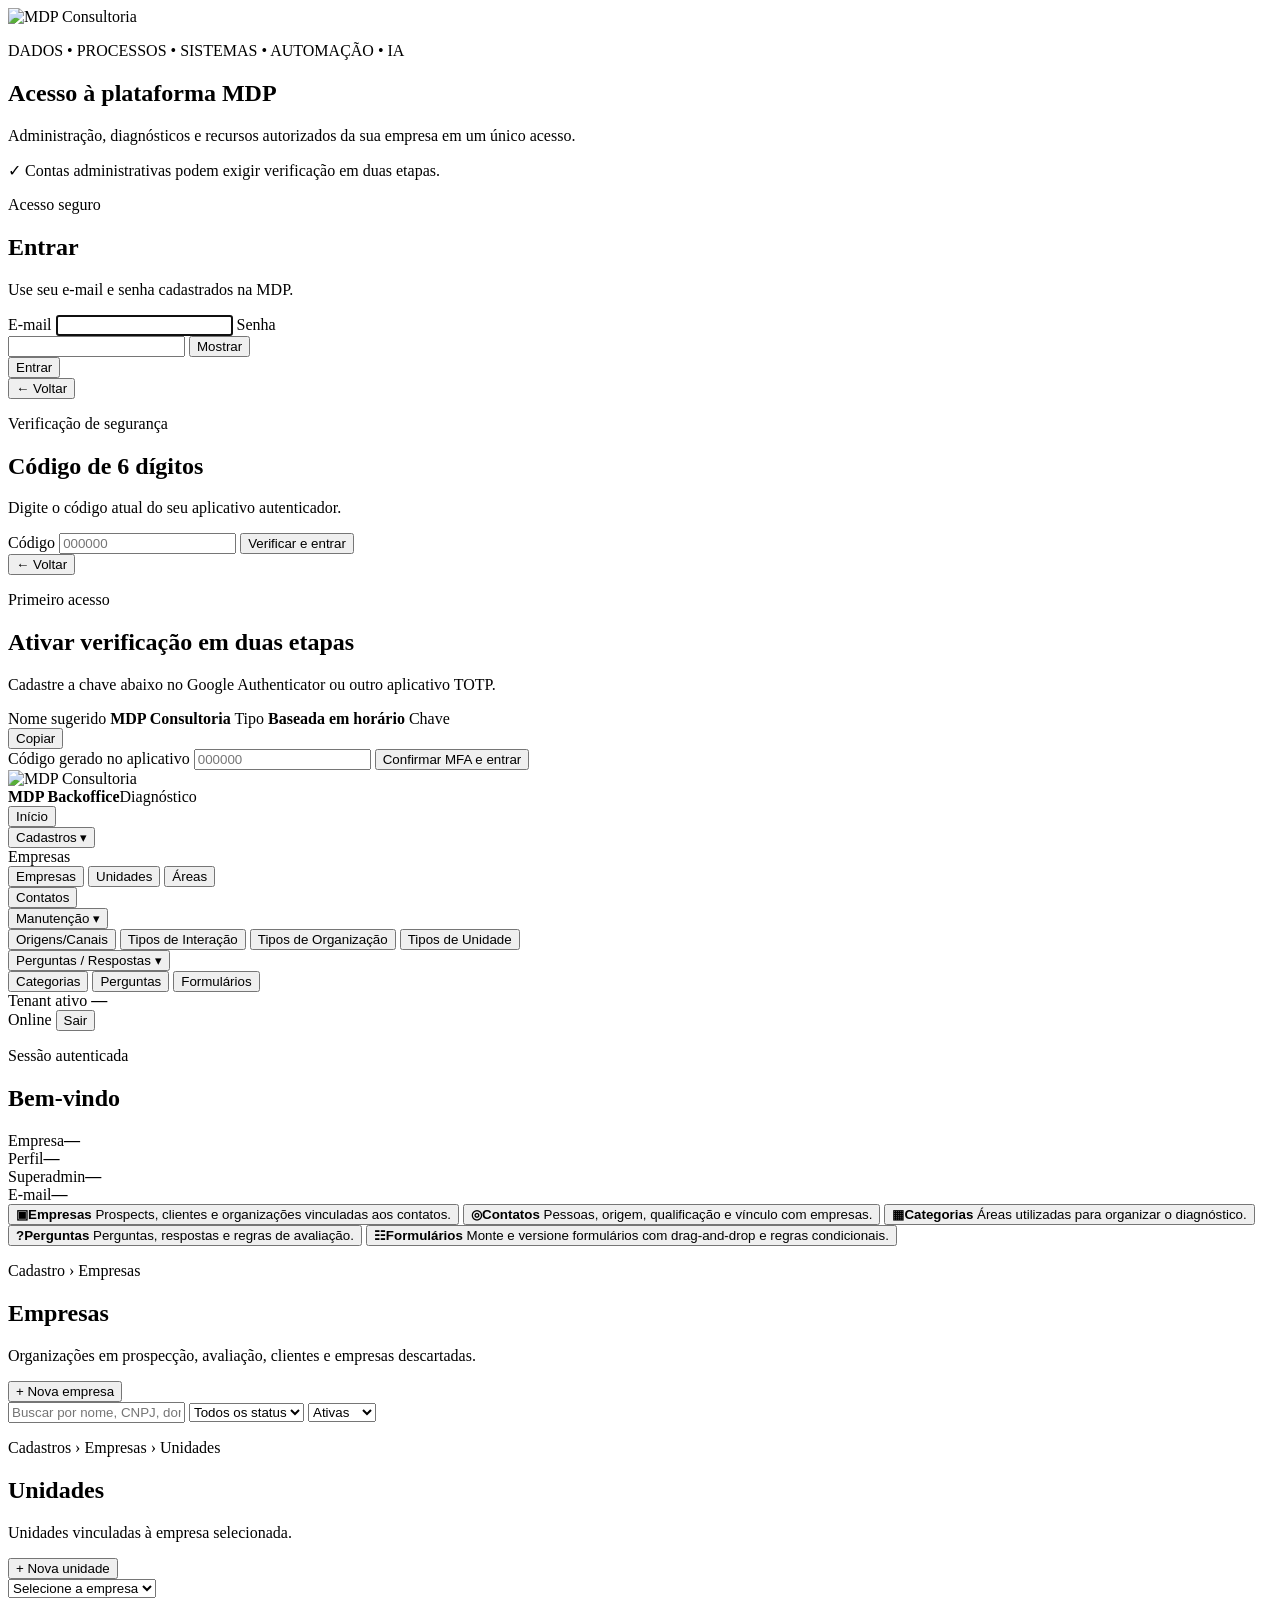
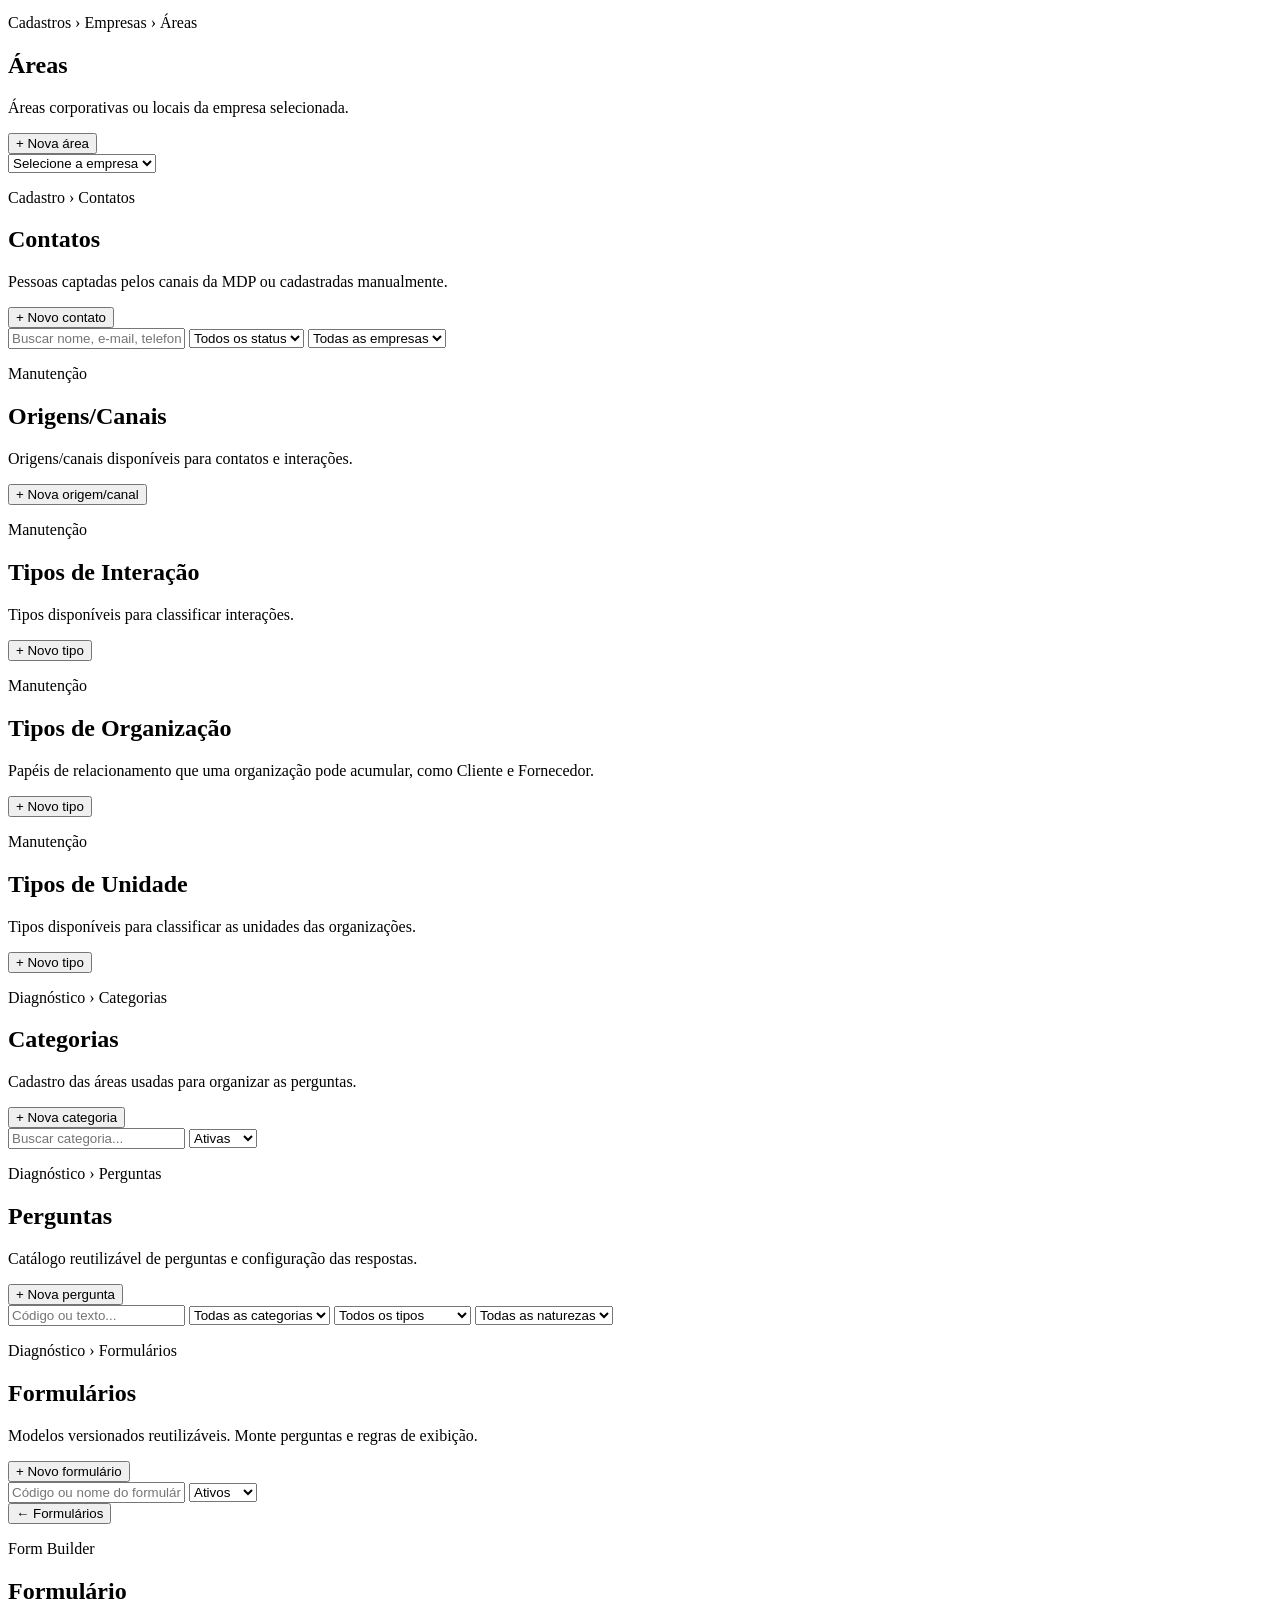
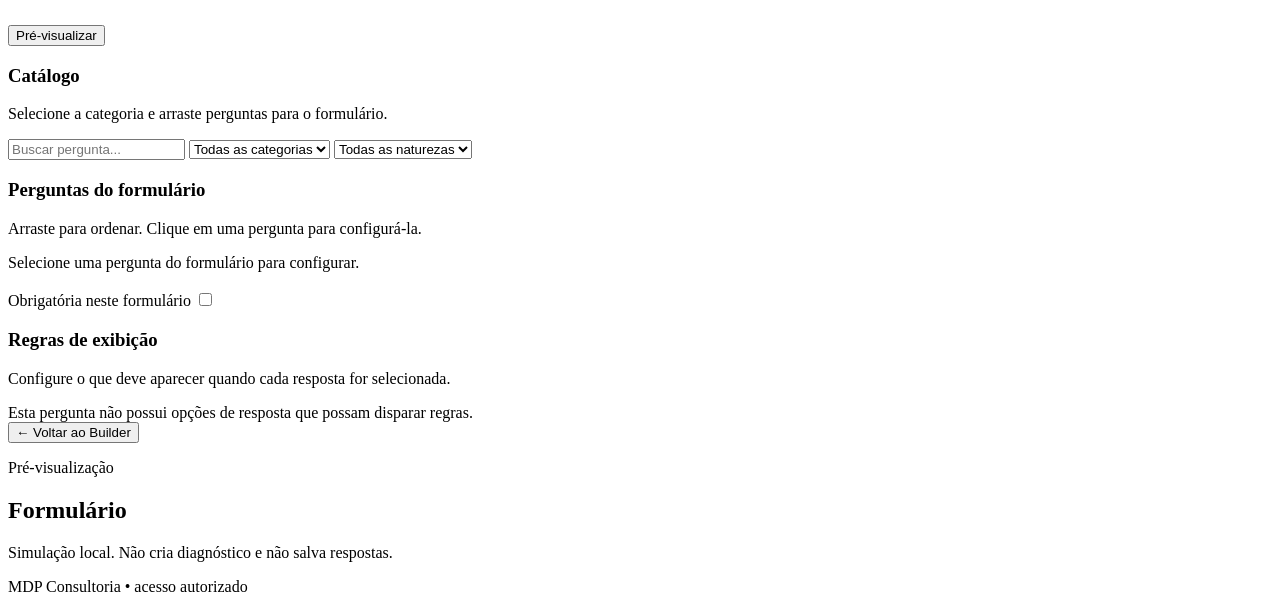
==== app/static/admin/index.html @ afc03542 "feat: ajusta contatos publicos e empresas em prospeccao" ====
<!doctype html>
<html lang="pt-BR">
<head>
  <meta charset="utf-8">
  <meta name="viewport" content="width=device-width, initial-scale=1">
  <title>MDP Consultoria | Acesso</title>
  <link rel="stylesheet" href="/admin-assets/login-v018.css?v=tipos-unidade-2">
</head>
<body>
  <main class="shell">
    <section class="brand-panel" aria-label="MDP Consultoria">
      <img class="logo" src="/admin-assets/logo-mdp.png" alt="MDP Consultoria">
      <p class="eyebrow">DADOS • PROCESSOS • SISTEMAS • AUTOMAÇÃO • IA</p>
      <h1>Acesso à plataforma MDP</h1>
      <p class="brand-copy">
        Administração, diagnósticos e recursos autorizados da sua empresa em um único acesso.
      </p>
      <div class="security-note">
        <span class="shield">✓</span>
        <span>Contas administrativas podem exigir verificação em duas etapas.</span>
      </div>
    </section>

    <section class="auth-panel">
      <div class="card">
        <div id="loginStep" class="step">
          <p class="kicker">Acesso seguro</p>
          <h2>Entrar</h2>
          <p class="muted">Use seu e-mail e senha cadastrados na MDP.</p>

          <form id="loginForm" novalidate>
            <label for="email">E-mail</label>
            <input id="email" type="email" autocomplete="username" required autofocus>

            <label for="senha">Senha</label>
            <div class="password-wrap">
              <input id="senha" type="password" autocomplete="current-password" required>
              <button id="togglePassword" type="button" class="text-button" aria-label="Mostrar ou ocultar senha">Mostrar</button>
            </div>

            <button id="loginButton" class="primary" type="submit">Entrar</button>
          </form>
        </div>

        <div id="mfaStep" class="step hidden">
          <button id="backToLogin" type="button" class="back-button">← Voltar</button>
          <p class="kicker">Verificação de segurança</p>
          <h2>Código de 6 dígitos</h2>
          <p class="muted">Digite o código atual do seu aplicativo autenticador.</p>

          <form id="mfaForm" novalidate>
            <label for="mfaCode">C&oacute;digo</label>
            <input
              id="mfaCode"
              class="otp"
              inputmode="numeric"
              autocomplete="one-time-code"
              maxlength="6"
              pattern="[0-9]{6}"
              placeholder="000000"
              required
            >
            <button id="mfaButton" class="primary" type="submit">Verificar e entrar</button>
          </form>
        </div>

        <div id="mfaSetupStep" class="step hidden">
          <button id="backFromSetup" type="button" class="back-button">← Voltar</button>
          <p class="kicker">Primeiro acesso</p>
          <h2>Ativar verificação em duas etapas</h2>
          <p class="muted">
            Cadastre a chave abaixo no Google Authenticator ou outro aplicativo TOTP.
          </p>

          <div class="setup-box">
            <span class="setup-label">Nome sugerido</span>
            <strong>MDP Consultoria</strong>

            <span class="setup-label">Tipo</span>
            <strong>Baseada em horário</strong>

            <span class="setup-label">Chave</span>
            <div class="secret-row">
              <code id="mfaSecret"></code>
              <button id="copySecret" type="button" class="text-button">Copiar</button>
            </div>
          </div>

          <form id="mfaSetupForm" novalidate>
            <label for="mfaSetupCode">Código gerado no aplicativo</label>
            <input
              id="mfaSetupCode"
              class="otp"
              inputmode="numeric"
              autocomplete="one-time-code"
              maxlength="6"
              pattern="[0-9]{6}"
              placeholder="000000"
              required
            >
            <button id="mfaSetupButton" class="primary" type="submit">Confirmar MFA e entrar</button>
          </form>
        </div>

        <div id="dashboardStep" class="step hidden admin-step">
          <header class="admin-topbar">
            <div class="admin-brand">
              <img src="/admin-assets/logo-mdp.png" alt="MDP Consultoria">
              <div><strong>MDP Backoffice</strong><span>Diagnóstico</span></div>
            </div>

            <nav class="admin-menu">
              <button type="button" class="admin-menu-button" data-admin-view="home">In&iacute;cio</button>

              <div class="admin-dropdown-wrap">
                <button type="button" class="admin-menu-button">Cadastros &#9662;</button>
                <div class="admin-dropdown">
                  <div class="admin-dropdown-section">Empresas</div>
                  <button type="button" class="admin-dropdown-child" data-admin-view="empresas">Empresas</button>
                  <button type="button" class="admin-dropdown-child" data-admin-view="unidades">Unidades</button>
                  <button type="button" class="admin-dropdown-child" data-admin-view="areas">&Aacute;reas</button>
                  <div class="admin-dropdown-divider" aria-hidden="true"></div>
                  <button type="button" data-admin-view="contatos">Contatos</button>
                </div>
              </div>

              <div class="admin-dropdown-wrap">
                <button type="button" class="admin-menu-button">Manuten&ccedil;&atilde;o &#9662;</button>
                <div class="admin-dropdown">
                  <button type="button" data-admin-view="origensContato">Origens/Canais</button>
                  <button type="button" data-admin-view="tiposInteracao">Tipos de Intera&ccedil;&atilde;o</button>
                  <button type="button" data-admin-view="tiposOrganizacao">Tipos de Organiza&ccedil;&atilde;o</button>
                  <button type="button" data-admin-view="tiposUnidade">Tipos de Unidade</button>
                </div>
              </div>

              <div class="admin-menu-separator" aria-hidden="true"></div>

              <div class="admin-dropdown-wrap">
                <button type="button" class="admin-menu-button">Perguntas / Respostas &#9662;</button>
                <div class="admin-dropdown">
                  <button type="button" data-admin-view="categorias">Categorias</button>
                  <button type="button" data-admin-view="perguntas">Perguntas</button>
                  <button type="button" data-admin-view="formularios">Formul&aacute;rios</button>
                </div>
              </div>
            </nav>


            <div class="admin-tenant" title="Tenant atualmente selecionado">
              <span>Tenant ativo</span>
              <strong id="activeTenantName">—</strong>
            </div>

            <div class="admin-session">
              <span class="status-pill">Online</span>
              <button id="logoutButton" class="admin-logout" type="button">Sair</button>
            </div>
          </header>

          <div class="admin-content">
            <section id="adminHome" class="admin-view">
              <div class="dashboard-head">
                <div>
                  <p class="kicker">Sessão autenticada</p>
                  <h2 id="welcomeName">Bem-vindo</h2>
                </div>
              </div>

              <div class="profile-grid">
                <div><span>Empresa</span><strong id="companyId">—</strong></div>
                <div><span>Perfil</span><strong id="profileName">—</strong></div>
                <div><span>Superadmin</span><strong id="superadminFlag">—</strong></div>
                <div><span>E-mail</span><strong id="userEmail">—</strong></div>
              </div>

              <div class="admin-module-grid">
                <button type="button" class="admin-module-card" data-admin-view="empresas">
                  <b>▣</b><strong>Empresas</strong>
                  <span>Prospects, clientes e organizações vinculadas aos contatos.</span>
                </button>
                <button type="button" class="admin-module-card" data-admin-view="contatos">
                  <b>◎</b><strong>Contatos</strong>
                  <span>Pessoas, origem, qualificação e vínculo com empresas.</span>
                </button>
                <button type="button" class="admin-module-card" data-admin-view="categorias">
                  <b>▦</b><strong>Categorias</strong>
                  <span>Áreas utilizadas para organizar o diagnóstico.</span>
                </button>
                <button type="button" class="admin-module-card" data-admin-view="perguntas">
                  <b>?</b><strong>Perguntas</strong>
                  <span>Perguntas, respostas e regras de avaliação.</span>
                </button>
                <button type="button" class="admin-module-card" data-admin-view="formularios">
                  <b>☷</b><strong>Formulários</strong>
                  <span>Monte e versione formulários com drag-and-drop e regras condicionais.</span>
                </button>
              </div>
            </section>

            <section id="adminEmpresas" class="admin-view hidden">
              <div class="admin-page-head">
                <div>
                  <p class="kicker">Cadastro › Empresas</p>
                  <h2>Empresas</h2>
                  <p class="muted">Organizações em prospecção, avaliação, clientes e empresas descartadas.</p>
                </div>
                <button type="button" id="novaEmpresa" class="admin-primary">+ Nova empresa</button>
              </div>
              <div class="admin-toolbar companies">
                <input id="buscaEmpresa" placeholder="Buscar por nome, CNPJ, domínio ou e-mail...">
                <select id="filtroEmpresaStatus">
                  <option value="">Todos os status</option>
                  <option value="PROSPECCAO">Em prospecção</option>
                  <option value="EM_AVALIACAO">Em avaliação</option>
                  <option value="CLIENTE">Cliente</option>
                  <option value="DESCARTADA">Descartada</option>
                </select>
                <select id="filtroEmpresaAtivo">
                  <option value="true" selected>Ativas</option>
                  <option value="">Todas</option>
                  <option value="false">Inativas</option>
                </select>
              </div>
              <div id="listaEmpresas" class="admin-list"></div>
            </section>


            <section id="adminUnidades" class="admin-view hidden">
              <div class="admin-page-head">
                <div>
                  <p class="kicker">Cadastros &rsaquo; Empresas &rsaquo; Unidades</p>
                  <h2>Unidades</h2>
                  <p class="muted">Unidades vinculadas &agrave; empresa selecionada.</p>
                </div>
                <button type="button" id="novaUnidadeAdmin" class="admin-primary">+ Nova unidade</button>
              </div>
              <div class="admin-toolbar">
                <select id="filtroUnidadeEmpresa"><option value="">Selecione a empresa</option></select>
              </div>
              <div id="listaUnidades" class="admin-list"></div>
            </section>

            <section id="adminAreas" class="admin-view hidden">
              <div class="admin-page-head">
                <div>
                  <p class="kicker">Cadastros &rsaquo; Empresas &rsaquo; &Aacute;reas</p>
                  <h2>&Aacute;reas</h2>
                  <p class="muted">&Aacute;reas corporativas ou locais da empresa selecionada.</p>
                </div>
                <button type="button" id="novaAreaAdmin" class="admin-primary">+ Nova &aacute;rea</button>
              </div>
              <div class="admin-toolbar">
                <select id="filtroAreaEmpresa"><option value="">Selecione a empresa</option></select>
              </div>
              <div id="listaAreas" class="admin-list"></div>
            </section>

            <section id="adminContatos" class="admin-view hidden">
              <div class="admin-page-head">
                <div>
                  <p class="kicker">Cadastro › Contatos</p>
                  <h2>Contatos</h2>
                  <p class="muted">Pessoas captadas pelos canais da MDP ou cadastradas manualmente.</p>
                </div>
                <button type="button" id="novoContato" class="admin-primary">+ Novo contato</button>
              </div>
              <div class="admin-toolbar contacts">
                <input id="buscaContato" placeholder="Buscar nome, e-mail, telefone, CNPJ ou empresa informada...">
                <select id="filtroContatoStatus">
                  <option value="">Todos os status</option>
                  <option value="NOVO">Novo</option>
                  <option value="EM_ANALISE">Em análise</option>
                  <option value="QUALIFICADO">Qualificado</option>
                  <option value="DESCARTADO">Descartado</option>
                </select>
                <select id="filtroContatoEmpresa"><option value="">Todas as empresas</option></select>
              </div>
              <div id="listaContatos" class="admin-list"></div>
            </section>

            <section id="adminOrigensContato" class="admin-view hidden">
              <div class="admin-page-head"><div><p class="kicker">Manutenção</p><h2>Origens/Canais</h2><p class="muted">Origens/canais disponíveis para contatos e interações.</p></div><button type="button" id="novaOrigemContato" class="admin-primary">+ Nova origem/canal</button></div>
              <div id="listaOrigensContato" class="admin-list"></div>
            </section>

            <section id="adminTiposInteracao" class="admin-view hidden">
              <div class="admin-page-head"><div><p class="kicker">Manutenção</p><h2>Tipos de Interação</h2><p class="muted">Tipos disponíveis para classificar interações.</p></div><button type="button" id="novoTipoInteracao" class="admin-primary">+ Novo tipo</button></div>
              <div id="listaTiposInteracao" class="admin-list"></div>
            </section>

            <section id="adminTiposOrganizacao" class="admin-view hidden">
              <div class="admin-page-head"><div><p class="kicker">Manuten&ccedil;&atilde;o</p><h2>Tipos de Organiza&ccedil;&atilde;o</h2><p class="muted">Pap&eacute;is de relacionamento que uma organiza&ccedil;&atilde;o pode acumular, como Cliente e Fornecedor.</p></div><button type="button" id="novoTipoOrganizacao" class="admin-primary">+ Novo tipo</button></div>
              <div id="listaTiposOrganizacao" class="admin-list"></div>
            </section>

            <section id="adminTiposUnidade" class="admin-view hidden">
              <div class="admin-page-head"><div><p class="kicker">Manuten&ccedil;&atilde;o</p><h2>Tipos de Unidade</h2><p class="muted">Tipos dispon&iacute;veis para classificar as unidades das organiza&ccedil;&otilde;es.</p></div><button type="button" id="novoTipoUnidade" class="admin-primary">+ Novo tipo</button></div>
              <div id="listaTiposUnidade" class="admin-list"></div>
            </section>

            <section id="adminCategorias" class="admin-view hidden">
              <div class="admin-page-head">
                <div>
                  <p class="kicker">Diagnóstico › Categorias</p>
                  <h2>Categorias</h2>
                  <p class="muted">Cadastro das áreas usadas para organizar as perguntas.</p>
                </div>
                <button type="button" id="novaCategoria" class="admin-primary">+ Nova categoria</button>
              </div>

              <div class="admin-toolbar">
                <input id="buscaCategoria" placeholder="Buscar categoria...">
                <select id="filtroCategoriaStatus">
                  <option value="">Todas</option>
                  <option value="true" selected>Ativas</option>
                  <option value="false">Inativas</option>
                </select>
              </div>
              <div id="listaCategorias" class="admin-list"></div>
            </section>

            <section id="adminPerguntas" class="admin-view hidden">
              <div class="admin-page-head">
                <div>
                  <p class="kicker">Diagnóstico › Perguntas</p>
                  <h2>Perguntas</h2>
                  <p class="muted">Catálogo reutilizável de perguntas e configuração das respostas.</p>
                </div>
                <button type="button" id="novaPergunta" class="admin-primary">+ Nova pergunta</button>
              </div>

              <div class="admin-toolbar questions">
                <input id="buscaPergunta" placeholder="Código ou texto...">
                <select id="filtroCategoriaPergunta"><option value="">Todas as categorias</option></select>
                <select id="filtroTipoPergunta">
                  <option value="">Todos os tipos</option>
                  <option value="ESCOLHA_UNICA">Resposta única</option>
                  <option value="MULTIPLA_ESCOLHA">Múltiplas respostas</option>
                  <option value="NUMERO">Número</option>
                  <option value="TEXTO_CURTO">Texto curto</option>
                </select>
                <select id="filtroNaturezaPergunta">
                  <option value="">Todas as naturezas</option>
                  <option value="AVALIATIVA">Avaliativa</option>
                  <option value="CONTEXTO">Contexto</option>
                </select>
              </div>
              <div id="listaPerguntas" class="admin-list"></div>
            </section>

            <section id="adminFormularios" class="admin-view hidden">
              <div class="admin-page-head">
                <div>
                  <p class="kicker">Diagnóstico › Formulários</p>
                  <h2>Formulários</h2>
                  <p class="muted">Modelos versionados reutilizáveis. Monte perguntas e regras de exibição.</p>
                </div>
                <button type="button" id="novoFormulario" class="admin-primary">+ Novo formulário</button>
              </div>

              <div class="admin-toolbar">
                <input id="buscaFormulario" placeholder="Código ou nome do formulário...">
                <select id="filtroFormularioStatus">
                  <option value="">Todos</option>
                  <option value="true" selected>Ativos</option>
                  <option value="false">Inativos</option>
                </select>
              </div>

              <div id="listaFormularios" class="admin-list"></div>
            </section>

            <section id="adminBuilder" class="admin-view hidden">
              <div class="builder-titlebar">
                <div>
                  <button type="button" id="voltarFormularios" class="admin-secondary compact">← Formulários</button>
                  <p class="kicker">Form Builder</p>
                  <h2 id="builderTitulo">Formulário</h2>
                  <p id="builderDescricao" class="muted"></p>
                </div>
                <div class="builder-title-actions">
                  <span id="builderResumo" class="builder-summary"></span>
                  <button type="button" id="abrirPreview" class="admin-primary">Pré-visualizar</button>
                </div>
              </div>

              <div class="builder-grid-real">
                <aside class="builder-panel">
                  <div class="builder-panel-head">
                    <div>
                      <h3>Catálogo</h3>
                      <p>Selecione a categoria e arraste perguntas para o formulário.</p>
                    </div>
                  </div>

                  <input id="builderBusca" placeholder="Buscar pergunta...">
                  <select id="builderCategoria"><option value="">Todas as categorias</option></select>
                  <select id="builderNatureza">
                    <option value="">Todas as naturezas</option>
                    <option value="CONTEXTO">Contexto</option>
                    <option value="AVALIATIVA">Avaliativa</option>
                  </select>

                  <div id="builderCatalogo" class="builder-catalogo"></div>
                </aside>

                <section class="builder-panel builder-form-panel">
                  <div class="builder-panel-head">
                    <div>
                      <h3>Perguntas do formulário</h3>
                      <p>Arraste para ordenar. Clique em uma pergunta para configurá-la.</p>
                    </div>
                  </div>
                  <div id="builderFormDrop" class="builder-drop-zone"></div>
                </section>

                <aside class="builder-panel builder-config-panel">
                  <div id="builderConfigVazio" class="builder-empty">
                    Selecione uma pergunta do formulário para configurar.
                  </div>

                  <div id="builderConfig" class="hidden">
                    <small id="builderCfgCodigo" class="builder-code"></small>
                    <h3 id="builderCfgPergunta"></h3>
                    <p id="builderCfgMeta" class="muted"></p>

                    <label class="builder-switch">
                      <span>Obrigatória neste formulário</span>
                      <input id="builderCfgObrigatoria" type="checkbox">
                    </label>

                    <div class="builder-divider"></div>

                    <div id="builderRulesBlock">
                      <h3>Regras de exibição</h3>
                      <p class="muted">Configure o que deve aparecer quando cada resposta for selecionada.</p>
                      <div id="builderRulesEditor"></div>
                    </div>

                    <div id="builderNoRules" class="admin-note hidden">
                      Esta pergunta não possui opções de resposta que possam disparar regras.
                    </div>
                  </div>
                </aside>
              </div>
            </section>

            <section id="adminBuilderPreview" class="admin-view hidden">
              <div class="builder-titlebar">
                <div>
                  <button type="button" id="voltarBuilder" class="admin-secondary compact">← Voltar ao Builder</button>
                  <p class="kicker">Pré-visualização</p>
                  <h2 id="previewTitulo">Formulário</h2>
                  <p class="muted">Simulação local. Não cria diagnóstico e não salva respostas.</p>
                </div>
                <span id="previewProgresso" class="builder-summary"></span>
              </div>
              <div class="builder-preview-card">
                <div id="previewConteudo"></div>
              </div>
            </section>
          </div>

          <dialog id="dlgEmpresa" class="admin-dialog wide">
            <form id="formEmpresa">
              <div class="dialog-head">
                <div><h3 id="tituloEmpresa">Nova empresa</h3><p>Cadastre ou atualize a organização.</p></div>
                <button type="button" class="dialog-close" data-close="dlgEmpresa">×</button>
              </div>
              <input type="hidden" id="empresaId">
              <div class="admin-form-row">
                <label>Nome *<input id="empresaNome" maxlength="150" required></label>
                <label>CNPJ<input id="empresaCnpj" maxlength="20"></label>
              </div>
              <div class="admin-form-row">
                <label>E-mail<input id="empresaEmail" type="email" maxlength="150"></label>
                <label>Telefone<input id="empresaTelefone" maxlength="30"></label>
              </div>
              <div class="admin-form-row">
                <label>Domínio<input id="empresaDominio" maxlength="255" placeholder="empresa.com.br"></label>
                <label>Status<select id="empresaStatus"><option value="PROSPECCAO">Em prospecção</option><option value="EM_AVALIACAO">Em avaliação</option><option value="CLIENTE">Cliente</option><option value="DESCARTADA">Descartada</option></select></label>
              </div>
              <label class="check-label"><input id="empresaAtiva" type="checkbox" checked> Empresa ativa</label>
              <div id="empresaFichaBloco" class="hidden company-dossier">
                <div class="company-tabs" role="tablist">
                  <button type="button" class="company-tab active" data-company-tab="geral">Visão Geral</button>
                  <button type="button" class="company-tab" data-company-tab="unidades">Unidades</button>
                  <button type="button" class="company-tab" data-company-tab="areas">Áreas</button>
                  <button type="button" class="company-tab" data-company-tab="contatos">Contatos</button>
                  <button type="button" class="company-tab" data-company-tab="tipos">Tipos</button>
                </div>
                <section class="company-tab-panel" data-company-panel="geral">
                  <div id="empresaResumoEstrutura" class="company-summary-grid"></div>
                </section>
                <section class="company-tab-panel hidden" data-company-panel="unidades">
                  <div class="company-panel-head"><div><strong>Unidades</strong><span>Estrutura opcional da empresa.</span></div><button type="button" id="novaUnidade" class="admin-secondary">+ Nova unidade</button></div>
                  <div id="empresaUnidadesResumo" class="admin-linked-list"></div>
                </section>
                <section class="company-tab-panel hidden" data-company-panel="areas">
                  <div class="company-panel-head"><div><strong>Áreas</strong><span>Corporativas ou vinculadas a uma unidade.</span></div><button type="button" id="novaArea" class="admin-secondary">+ Nova área</button></div>
                  <div id="empresaAreasResumo" class="admin-linked-list"></div>
                </section>
                <section class="company-tab-panel hidden" data-company-panel="contatos">
                  <div class="company-panel-head"><div><strong>Contatos vinculados</strong><span>Pessoas relacionadas a esta empresa.</span></div></div>
                  <div id="empresaContatosResumo" class="admin-linked-list"></div>
                </section>
                <section class="company-tab-panel hidden" data-company-panel="tipos">
                  <div class="company-panel-head"><div><strong>Tipos da Organiza&ccedil;&atilde;o</strong><span>Relacionamentos atribu&iacute;dos a esta organiza&ccedil;&atilde;o.</span></div><button type="button" id="novoTipoEmpresa" class="admin-secondary">+ Novo tipo de organiza&ccedil;&atilde;o</button></div>
                  <div id="empresaPrincipalAviso" class="admin-empty compact-empty hidden"><strong>Tenant / Organiza&ccedil;&atilde;o Principal</strong><br>Esta organiza&ccedil;&atilde;o representa o pr&oacute;prio Tenant. Tipos de relacionamento comercial n&atilde;o se aplicam.</div>
                  <div id="empresaTiposSelecao" class="admin-linked-list"></div>
                </section>
              </div>
              <div class="dialog-actions">
                <button type="button" class="admin-secondary" data-close="dlgEmpresa">Cancelar</button>
                <button type="submit" class="admin-primary">Salvar empresa</button>
              </div>
            </form>
          </dialog>

          <dialog id="dlgUnidade" class="admin-dialog wide">
            <form id="formUnidade">
              <div class="dialog-head"><div><h3 id="tituloUnidade">Nova unidade</h3><p>Unidade opcional vinculada à empresa.</p></div><button type="button" class="dialog-close" data-close="dlgUnidade">×</button></div>
              <input type="hidden" id="unidadeId">
              <div class="admin-form-row"><label>Código *<input id="unidadeCodigo" maxlength="50" required></label><label>Tipo *<select id="unidadeTipo" required></select></label></div>
              <div class="admin-form-row"><label>Nome *<input id="unidadeNome" maxlength="150" required></label><label>Nome fantasia<input id="unidadeFantasia" maxlength="150"></label></div>
              <div class="admin-form-row"><label>CNPJ<input id="unidadeCnpj" maxlength="20"></label><label>E-mail<input id="unidadeEmail" type="email" maxlength="150"></label></div>
              <div class="admin-form-row"><label>Telefone<input id="unidadeTelefone" maxlength="30"></label><label>CEP<input id="unidadeCep" maxlength="10"></label></div>
              <div class="admin-form-row"><label>Logradouro<input id="unidadeLogradouro" maxlength="180"></label><label>Número<input id="unidadeNumero" maxlength="30"></label></div>
              <div class="admin-form-row"><label>Complemento<input id="unidadeComplemento" maxlength="100"></label><label>Bairro<input id="unidadeBairro" maxlength="100"></label></div>
              <div class="admin-form-row"><label>Cidade<input id="unidadeCidade" maxlength="120"></label><label>UF<input id="unidadeUf" maxlength="2"></label></div>
              <label class="check-label"><input id="unidadeAtiva" type="checkbox" checked> Unidade ativa</label>
              <div class="dialog-actions"><button type="button" class="admin-secondary" data-close="dlgUnidade">Cancelar</button><button type="submit" class="admin-primary">Salvar unidade</button></div>
            </form>
          </dialog>

          <dialog id="dlgArea" class="admin-dialog wide">
            <form id="formArea">
              <div class="dialog-head"><div><h3 id="tituloArea">Nova área</h3><p>Área corporativa ou vinculada a uma unidade.</p></div><button type="button" class="dialog-close" data-close="dlgArea">×</button></div>
              <input type="hidden" id="areaId">
              <div class="admin-form-row"><label>Código *<input id="areaCodigo" maxlength="50" required></label><label>Nome *<input id="areaNome" maxlength="150" required></label></div>
              <div class="admin-form-row"><label>Escopo *<select id="areaEscopo"><option value="CORPORATIVA">Corporativa</option><option value="UNIDADE">Unidade</option></select></label><label id="areaUnidadeLabel" class="hidden">Unidade *<select id="areaUnidade"></select></label></div>
              <div class="admin-form-row"><label>Ordem *<input id="areaOrdem" type="number" min="1" required></label><label class="check-label"><input id="areaAtiva" type="checkbox" checked> Área ativa</label></div>
              <label>Descrição<textarea id="areaDescricao" rows="3"></textarea></label>
              <div class="dialog-actions"><button type="button" class="admin-secondary" data-close="dlgArea">Cancelar</button><button type="submit" class="admin-primary">Salvar área</button></div>
            </form>
          </dialog>


          <dialog id="dlgAdicionarTipoEmpresa" class="admin-dialog">
            <form id="formAdicionarTipoEmpresa">
              <div class="dialog-head"><div><h3>Adicionar tipo de organiza&ccedil;&atilde;o</h3><p>Selecione um tipo ativo ainda n&atilde;o relacionado.</p></div><button type="button" class="dialog-close" data-close="dlgAdicionarTipoEmpresa">×</button></div>
              <label>Tipo de Organiza&ccedil;&atilde;o *<select id="novoTipoEmpresaSelect" required></select></label>
              <div class="dialog-actions"><button type="button" class="admin-secondary" data-close="dlgAdicionarTipoEmpresa">Cancelar</button><button type="submit" class="admin-primary">Adicionar</button></div>
            </form>
          </dialog>

          <dialog id="dlgTipoOrganizacao" class="admin-dialog">
            <form id="formTipoOrganizacao">
              <div class="dialog-head"><div><h3 id="tituloTipoOrganizacao">Novo tipo de organiza&ccedil;&atilde;o</h3></div><button type="button" class="dialog-close" data-close="dlgTipoOrganizacao">×</button></div>
              <input type="hidden" id="tipoOrganizacaoId">
              <div class="admin-form-row"><label>C&oacute;digo interno *<input id="tipoOrganizacaoCodigo" maxlength="50" required></label><label>Nome *<input id="tipoOrganizacaoNome" maxlength="120" required></label></div>
              <div class="admin-form-row"><label>Ordem<input id="tipoOrganizacaoOrdem" type="number" min="1"></label><label class="check-label"><input id="tipoOrganizacaoAtivo" type="checkbox" checked> Ativo</label></div>
              <label>Descri&ccedil;&atilde;o<textarea id="tipoOrganizacaoDescricao" rows="3"></textarea></label>
              <div class="dialog-actions"><button type="button" class="admin-secondary" data-close="dlgTipoOrganizacao">Cancelar</button><button type="submit" class="admin-primary">Salvar</button></div>
            </form>
          </dialog>

          <dialog id="dlgCatalogoManutencao" class="admin-dialog">
            <form id="formCatalogoManutencao">
              <div class="dialog-head"><div><h3 id="tituloCatalogoManutencao">Cadastro</h3></div><button type="button" class="dialog-close" data-close="dlgCatalogoManutencao">×</button></div>
              <input type="hidden" id="catalogoTipo"><input type="hidden" id="catalogoId">
              <div class="admin-form-row"><label>Código interno *<input id="catalogoCodigo" maxlength="50" required></label><label>Nome *<input id="catalogoNome" maxlength="120" required></label></div>
              <div class="admin-form-row"><label>Ordem<input id="catalogoOrdem" type="number" min="1"></label><label>Descrição<input id="catalogoDescricao"></label></div>
              <div class="dialog-actions"><button type="button" class="admin-secondary" data-close="dlgCatalogoManutencao">Cancelar</button><button type="submit" class="admin-primary">Salvar</button></div>
            </form>
          </dialog>

          <dialog id="dlgContato" class="admin-dialog wide">
            <form id="formContato">
              <div class="dialog-head">
                <div><h3 id="tituloContato">Novo contato</h3><p>Dados da pessoa, qualificação e vínculo empresarial.</p></div>
                <button type="button" class="dialog-close" data-close="dlgContato">×</button>
              </div>
              <input type="hidden" id="contatoId">
              <div class="admin-form-row">
                <label>Nome *<input id="contatoNome" maxlength="150" required></label>
                <label>Empresa vinculada<select id="contatoEmpresa"><option value="">Sem empresa identificada</option></select></label>
              </div>
              <div class="admin-form-row">
                <label>E-mail<input id="contatoEmail" type="email" maxlength="150"></label>
                <label>Telefone<input id="contatoTelefone" maxlength="30"></label>
              </div>
              <div class="admin-form-row">
                <label>Empresa informada<input id="contatoEmpresaInformada" maxlength="150"></label>
                <label>CNPJ informado<input id="contatoCnpj" maxlength="20"></label>
              </div>
              <div class="admin-form-row">
                <label>Status<select id="contatoStatus"><option value="NOVO">Novo</option><option value="EM_ANALISE">Em análise</option><option value="QUALIFICADO">Qualificado</option><option value="DESCARTADO">Descartado</option></select></label>
                <label>Tipo de solicitação<select id="contatoTipo"><option value="CONTATO">Contato</option><option value="DIAGNOSTICO">Diagnóstico</option></select></label>
              </div>
              <div class="admin-form-row">
                <label>Origem do contato<select id="contatoOrigem"><option value="">Carregando...</option></select></label>
                <label>Segmento<input id="contatoSegmento" maxlength="150"></label>
              </div>
              <div class="admin-form-row">
                <label>Cidade<input id="contatoCidade" maxlength="120"></label>
                <label>UF<input id="contatoUf" maxlength="2"></label>
              </div>
              <label>Site / Instagram<input id="contatoSiteInstagram" maxlength="255"></label>
              <label>Mensagem<textarea id="contatoMensagem" rows="3"></textarea></label>
              <div id="contatoAcoesEmpresa" class="contact-company-actions hidden">
                <div class="admin-note">Você pode criar uma empresa em prospecção a partir deste contato e vinculá-la automaticamente.</div>
                <button type="button" id="criarEmpresaDoContato" class="admin-secondary">Criar empresa a partir deste contato</button>
              </div>
              <div class="dialog-actions">
                <button type="button" class="admin-secondary" data-close="dlgContato">Cancelar</button>
                <button type="submit" class="admin-primary">Salvar contato</button>
              </div>
            </form>
          </dialog>

          <dialog id="dlgClonarFormulario" class="admin-dialog">
            <form id="formClonarFormulario">
              <div class="dialog-head">
                <div>
                  <h3>Clonar formulário</h3>
                  <p id="cloneOrigemInfo">Crie um novo formulário copiando perguntas, ordem, obrigatoriedade e regras.</p>
                </div>
                <button type="button" class="dialog-close" data-close="dlgClonarFormulario">×</button>
              </div>

              <input type="hidden" id="cloneFormularioOrigemId">

              <div class="admin-form-row">
                <label>Novo código *
                  <input id="cloneCodigo" maxlength="50" required>
                </label>
                <label>Versão *
                  <input id="cloneVersao" type="number" min="1" value="1" readonly required>
                </label>
              </div>

              <label>Novo nome *
                <input id="cloneNome" maxlength="150" required>
              </label>

              <label>Descrição
                <textarea id="cloneDescricao" rows="3"></textarea>
              </label>

              <div class="admin-form-row">
                <label>Tipo *
                  <select id="cloneTipo" required>
                    <option value="BASICO">Básico</option>
                    <option value="RAPIDO">Rápido</option>
                    <option value="AVANCADO">Avançado</option>
                    <option value="ESPECIFICO">Específico</option>
                    <option value="TESTE">Teste</option>
                  </select>
                </label>
                <label>Status
                  <select id="cloneAtivo">
                    <option value="true">Ativo</option>
                    <option value="false">Inativo</option>
                  </select>
                </label>
              </div>

              <div class="admin-note">
                As perguntas do catálogo não são duplicadas. O novo formulário recebe novas associações e novas regras apontando para as mesmas perguntas/opções reutilizáveis.
              </div>

              <div class="dialog-actions">
                <button type="button" class="admin-secondary" data-close="dlgClonarFormulario">Cancelar</button>
                <button type="submit" class="admin-primary">Clonar e abrir</button>
              </div>
            </form>
          </dialog>

          <dialog id="dlgBuilderSelecionarPerguntas" class="admin-dialog builder-modal">
            <form id="formBuilderSelecionarPerguntas">
              <div class="dialog-head">
                <div>
                  <h3>Adicionar perguntas condicionais</h3>
                  <p id="builderModalContexto">Selecione as perguntas que devem aparecer.</p>
                </div>
                <button type="button" class="dialog-close" data-close="dlgBuilderSelecionarPerguntas">×</button>
              </div>

              <div class="builder-modal-filters">
                <label>Categoria
                  <select id="builderModalCategoria"><option value="">Todas as categorias</option></select>
                </label>
                <label>Natureza
                  <select id="builderModalNatureza">
                    <option value="">Todas</option>
                    <option value="CONTEXTO">Contexto</option>
                    <option value="AVALIATIVA">Avaliativa</option>
                  </select>
                </label>
                <label>Tipo
                  <select id="builderModalTipo">
                    <option value="">Todos</option>
                    <option value="ESCOLHA_UNICA">Resposta única</option>
                    <option value="MULTIPLA_ESCOLHA">Múltipla escolha</option>
                    <option value="NUMERO">Número</option>
                    <option value="TEXTO_CURTO">Texto curto</option>
                  </select>
                </label>
                <label>Disponibilidade
                  <select id="builderModalDisponibilidade">
                    <option value="">Todas</option>
                    <option value="NO_FORMULARIO">Já no formulário</option>
                    <option value="FORA_FORMULARIO">Fora do formulário</option>
                  </select>
                </label>
              </div>

              <div class="builder-modal-search-row">
                <label>Buscar
                  <input id="builderModalBusca" placeholder="Código ou texto da pergunta...">
                </label>
                <button type="button" id="builderModalNovaPergunta" class="admin-primary">+ Nova pergunta</button>
              </div>

              <div class="builder-modal-legend">
                <span>✓ já está no formulário</span>
                <span>＋ será adicionada ao formulário</span>
                <span>🔒 bloqueada: criaria loop</span>
              </div>

              <div id="builderModalLista" class="builder-modal-list"></div>

              <div class="dialog-actions builder-modal-actions">
                <span id="builderModalSelecionadas" class="builder-inline-status">0 selecionada(s)</span>
                <button type="button" class="admin-secondary" data-close="dlgBuilderSelecionarPerguntas">Cancelar</button>
                <button type="submit" class="admin-primary">Adicionar selecionadas</button>
              </div>
            </form>
          </dialog>

          <dialog id="dlgFormulario" class="admin-dialog">
            <form id="formFormulario">
              <div class="dialog-head">
                <div>
                  <h3 id="tituloFormulario">Novo formulário</h3>
                  <p>Crie o modelo e depois abra o Builder para selecionar as perguntas.</p>
                </div>
                <button type="button" class="dialog-close" data-close="dlgFormulario">×</button>
              </div>

              <input type="hidden" id="formularioId">

              <div class="admin-form-row">
                <label>Código *
                  <input id="formularioCodigo" maxlength="50" placeholder="Ex.: FORM_TESTE" required>
                </label>
                <label>Versão *
                  <input id="formularioVersao" type="number" min="1" value="1" readonly required>
                </label>
              </div>

              <label>Nome *
                <input id="formularioNome" maxlength="150" placeholder="Ex.: Formulário Teste" required>
              </label>

              <label>Descrição
                <textarea id="formularioDescricao" rows="3"></textarea>
              </label>

              <div class="admin-form-row">
                <label>Tipo *
                  <select id="formularioTipo" required>
                    <option value="BASICO">Básico</option>
                    <option value="RAPIDO">Rápido</option>
                    <option value="AVANCADO">Avançado</option>
                    <option value="ESPECIFICO">Específico</option>
                    <option value="TESTE">Teste</option>
                  </select>
                </label>
                <label>Status
                  <select id="formularioAtivo">
                    <option value="true">Ativo</option>
                    <option value="false">Inativo</option>
                  </select>
                </label>
              </div>

              <div class="dialog-actions">
                <button type="button" class="admin-secondary" data-close="dlgFormulario">Cancelar</button>
                <button type="submit" class="admin-primary">Salvar</button>
              </div>
            </form>
          </dialog>

          <dialog id="dlgCategoria" class="admin-dialog">
            <form id="formCategoria">
              <div class="dialog-head">
                <div><h3 id="tituloCategoria">Nova categoria</h3><p>Cadastro básico da área do diagnóstico.</p></div>
                <button type="button" class="dialog-close" data-close="dlgCategoria">×</button>
              </div>
              <input type="hidden" id="categoriaId">
              <label>Nome *<input id="categoriaNome" maxlength="120" required></label>
              <label>Descrição<textarea id="categoriaDescricao" rows="3"></textarea></label>
              <div class="admin-form-row">
                <label>Ordem<input id="categoriaOrdem" type="number" min="1" value="1" readonly required></label>
                <label>Status<select id="categoriaAtiva"><option value="true">Ativa</option><option value="false">Inativa</option></select></label>
              </div>
              <div class="admin-note"><strong>Escopo:</strong> nesta versão o cadastro cria categorias globais MDP.</div>
              <div class="dialog-actions">
                <button type="button" class="admin-secondary" data-close="dlgCategoria">Cancelar</button>
                <button type="submit" class="admin-primary">Salvar</button>
              </div>
            </form>
          </dialog>

          <dialog id="dlgPergunta" class="admin-dialog wide">
            <form id="formPergunta">
              <div class="dialog-head">
                <div><h3 id="tituloPergunta">Nova pergunta</h3><p>Configure a pergunta, suas respostas e a interpretação pelo motor.</p></div>
                <button type="button" class="dialog-close" data-close="dlgPergunta">×</button>
              </div>
              <input type="hidden" id="perguntaId">

              <fieldset>
                <legend>1. Identificação</legend>
                <div class="admin-form-row">
                  <label>Código<input id="perguntaCodigo" maxlength="30" placeholder="Ex.: PD001"></label>
                  <label>Categoria *<select id="perguntaCategoria" required></select></label>
                </div>
                <label>Pergunta *<textarea id="perguntaTexto" rows="2" required></textarea></label>
                <label>Ajuda / orientação<textarea id="perguntaAjuda" rows="2"></textarea></label>
                <div class="admin-form-row">
                  <label>Tipo da resposta
                    <select id="perguntaTipo">
                      <option value="ESCOLHA_UNICA">Resposta única</option>
                      <option value="MULTIPLA_ESCOLHA">Múltiplas respostas</option>
                      <option value="NUMERO">Número</option>
                      <option value="TEXTO_CURTO">Texto curto</option>
                    </select>
                  </label>
                  <label>Influencia a avaliação?
                    <select id="perguntaNatureza">
                      <option value="AVALIATIVA">Sim — avaliativa</option>
                      <option value="CONTEXTO">Não — contexto</option>
                    </select>
                  </label>
                </div>
              </fieldset>

              <fieldset id="blocoAvaliacao">
                <legend>2. Avaliação</legend>
                <label>Cenário ideal *<textarea id="perguntaIdeal" rows="3"></textarea></label>
                <label>Recomendação padrão *<textarea id="perguntaSugestao" rows="3"></textarea></label>
              </fieldset>

              <fieldset id="blocoOpcoes">
                <legend>3. Opções de resposta</legend>
                <div class="fieldset-toolbar">
                  <span>Arraste pelo símbolo ☰ para reordenar.</span>
                  <button type="button" id="addOpcao" class="admin-secondary compact">+ Adicionar opção</button>
                </div>
                <div id="listaOpcoes" class="options-list"></div>
              </fieldset>

              <fieldset id="blocoFaixas" class="hidden">
                <legend>3. Faixas numéricas</legend>
                <div class="fieldset-toolbar">
                  <span>Limites vazios representam faixa aberta.</span>
                  <button type="button" id="addFaixa" class="admin-secondary compact">+ Adicionar faixa</button>
                </div>
                <div id="listaFaixas" class="ranges-list"></div>
              </fieldset>

              <label class="check-label"><input id="perguntaAtiva" type="checkbox" checked> Pergunta ativa</label>

              <div class="dialog-actions">
                <button type="button" class="admin-secondary" data-close="dlgPergunta">Cancelar</button>
                <button type="submit" class="admin-primary">Salvar pergunta</button>
              </div>
            </form>
          </dialog>

          <template id="tplOpcao">
            <div class="option-row" draggable="true">
              <div class="drag-handle">☰</div>
              <div>
                <label>Texto exibido<input class="opt-rotulo" maxlength="150" required></label>
                <div class="admin-form-row">
                  <label>Valor interno<input class="opt-valor" maxlength="80" required></label>
                  <label>Interpretação
                    <select class="opt-estado">
                      <option value="">Sem avaliação</option>
                      <option value="ALTO">Ponto forte — ALTO</option>
                      <option value="MEDIO">Atende parcialmente — MEDIO</option>
                      <option value="BAIXO">Lacuna / problema — BAIXO</option>
                      <option value="NA">Não se aplica — NA</option>
                      <option value="NAO_SEI">Precisa confirmar — NAO_SEI</option>
                    </select>
                  </label>
                </div>
              </div>
              <button type="button" class="dialog-close remove-option">×</button>
            </div>
          </template>

          <template id="tplFaixa">
            <div class="range-row">
              <label>De<input class="range-min" type="number" step="any" placeholder="aberto"></label>
              <label>Até<input class="range-max" type="number" step="any" placeholder="aberto"></label>
              <label>Interpretação
                <select class="range-estado" required>
                  <option value="ALTO">ALTO</option><option value="MEDIO">MEDIO</option>
                  <option value="BAIXO">BAIXO</option><option value="NA">NA</option><option value="NAO_SEI">NAO_SEI</option>
                </select>
              </label>
              <button type="button" class="dialog-close remove-range">×</button>
            </div>
          </template>
        </div>

        <div id="message" class="message hidden" role="alert"></div>
      </div>

      <p class="footer">MDP Consultoria • acesso autorizado</p>
    </section>
  </main>

  <script src="/admin-assets/login-v018.js?v=tipos-unidade-2"></script>
</body>
</html>
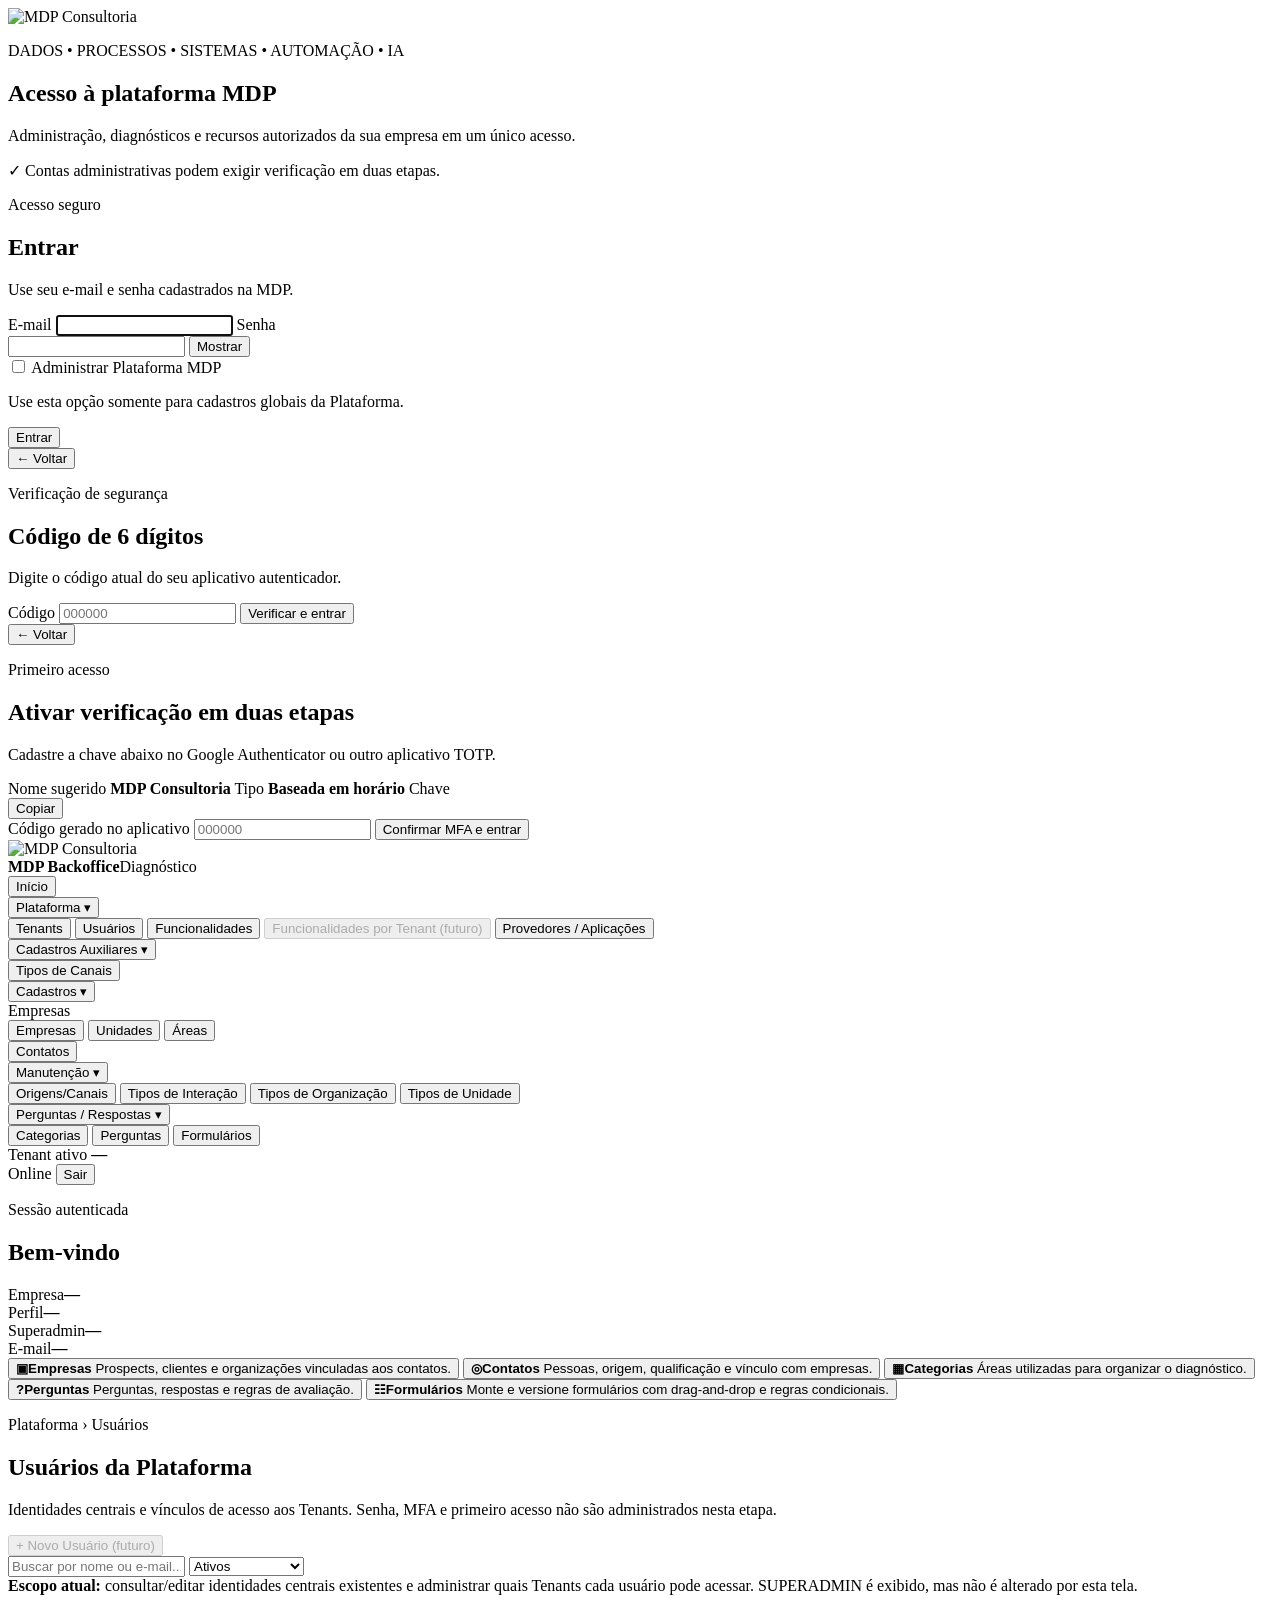
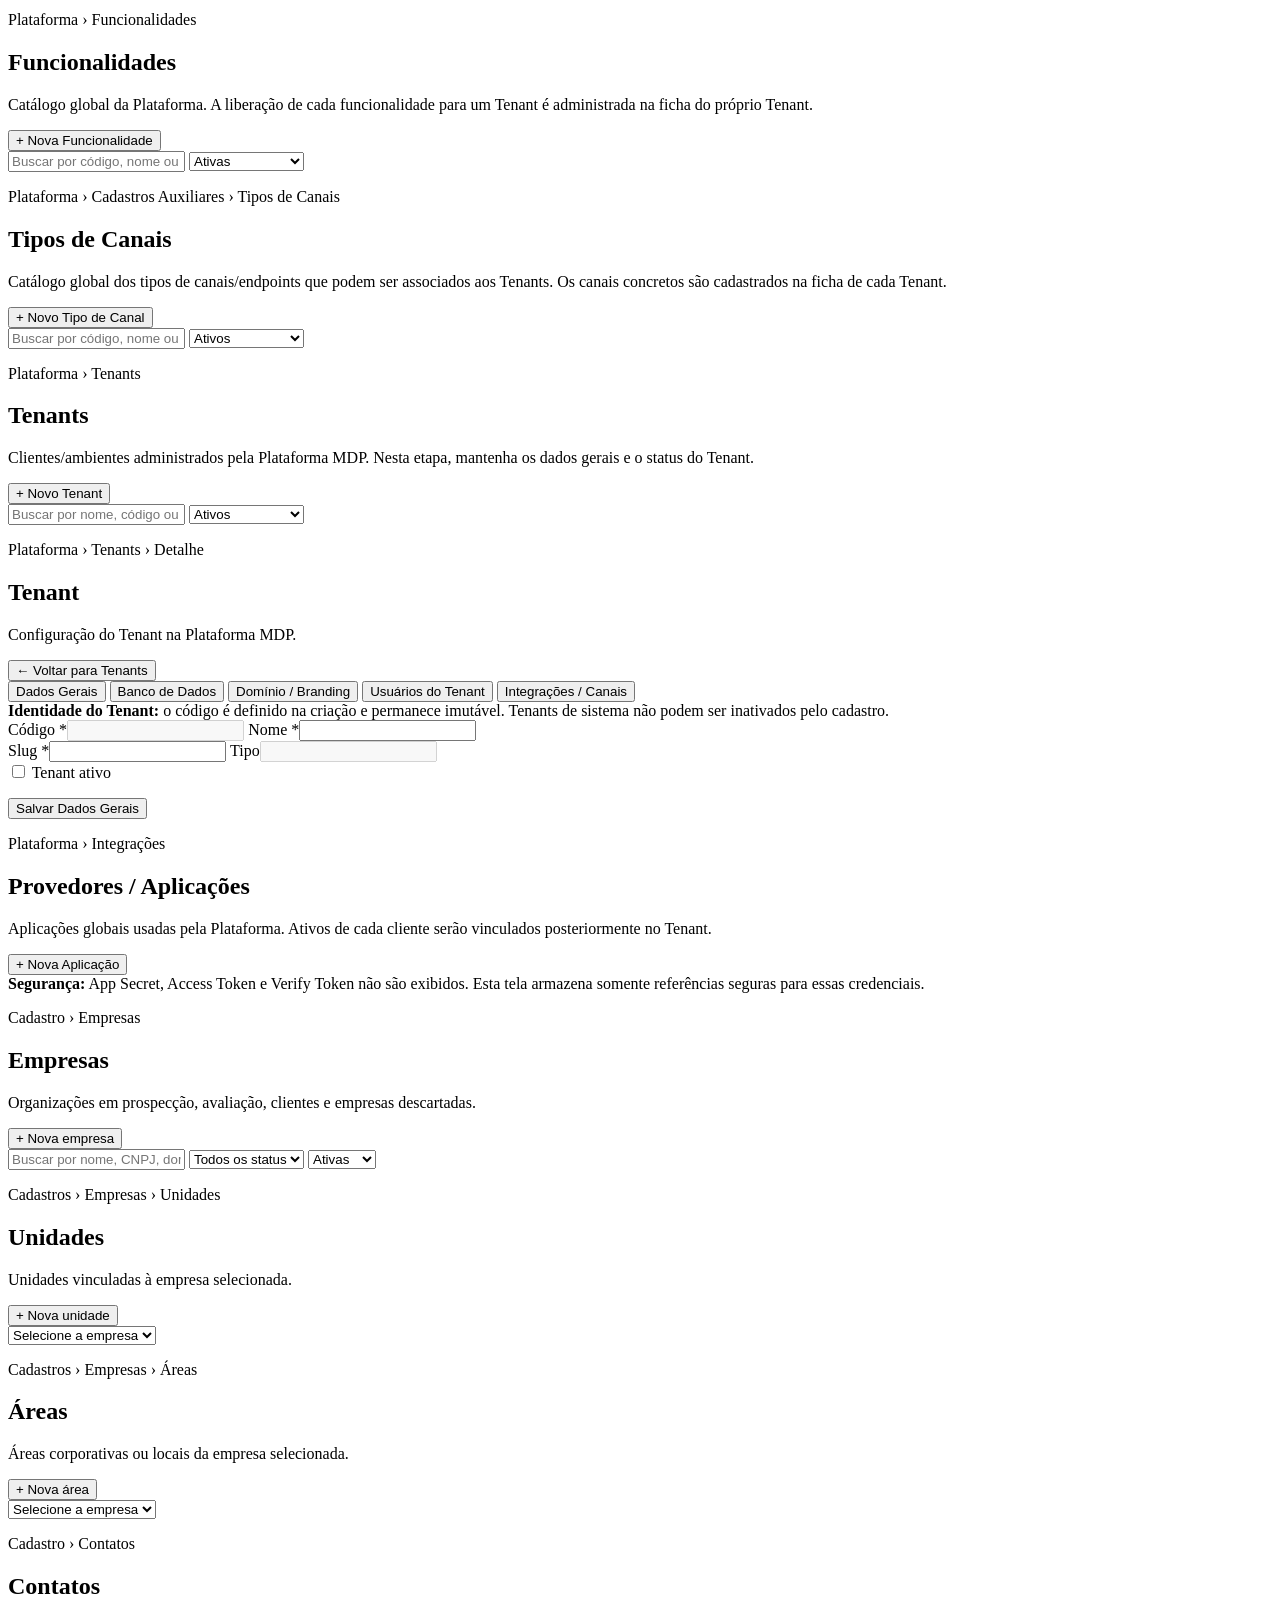
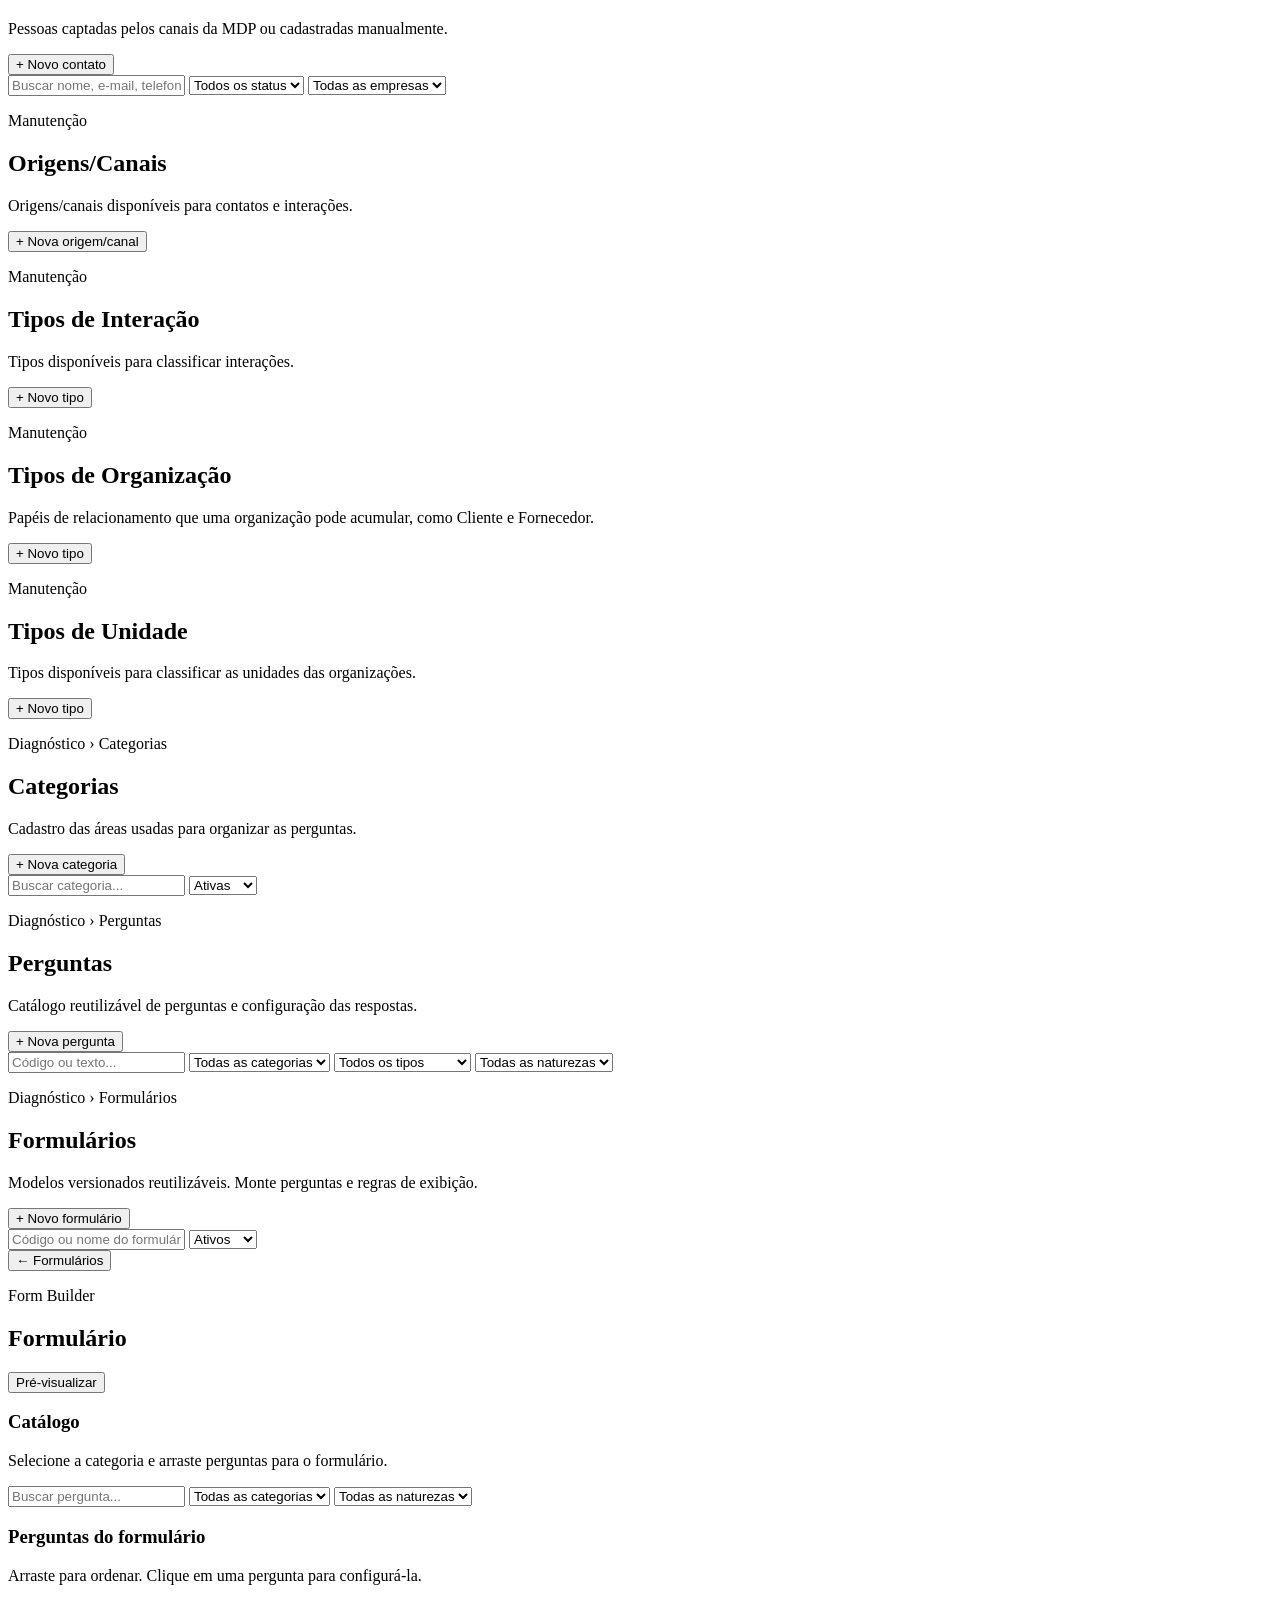
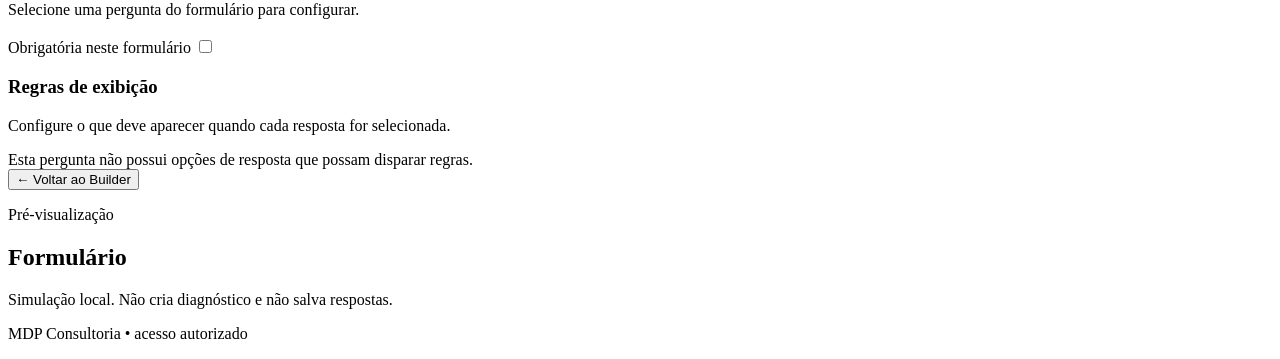
==== commit 70c70e4a: "feat: consolida backoffice da plataforma MDP" ====
--- a/app/static/admin/index.html
+++ b/app/static/admin/index.html
@@ -4,7 +4,7 @@
   <meta charset="utf-8">
   <meta name="viewport" content="width=device-width, initial-scale=1">
   <title>MDP Consultoria | Acesso</title>
-  <link rel="stylesheet" href="/admin-assets/login-v018.css?v=tipos-unidade-2">
+  <link rel="stylesheet" href="/admin-assets/login-v018.css?v=tenant-detail-db-1">
 </head>
 <body>
   <main class="shell">
@@ -38,6 +38,12 @@
               <button id="togglePassword" type="button" class="text-button" aria-label="Mostrar ou ocultar senha">Mostrar</button>
             </div>
 
+            <label class="platform-login-option" for="contextoPlataforma">
+              <input id="contextoPlataforma" type="checkbox">
+              <span>Administrar Plataforma MDP</span>
+            </label>
+            <p class="muted platform-login-help">Use esta op&ccedil;&atilde;o somente para cadastros globais da Plataforma.</p>
+
             <button id="loginButton" class="primary" type="submit">Entrar</button>
           </form>
         </div>
@@ -112,7 +118,25 @@
             <nav class="admin-menu">
               <button type="button" class="admin-menu-button" data-admin-view="home">In&iacute;cio</button>
 
-              <div class="admin-dropdown-wrap">
+              <div class="admin-dropdown-wrap platform-only hidden">
+                <button type="button" class="admin-menu-button">Plataforma &#9662;</button>
+                <div class="admin-dropdown">
+                  <button type="button" data-admin-view="tenants">Tenants</button>
+                  <button type="button" data-admin-view="usuariosPlataforma">Usuários</button>
+                  <button type="button" data-admin-view="funcionalidadesPlataforma">Funcionalidades</button>
+                  <button type="button" disabled title="Gestão consolidada futura das liberações de funcionalidades por Tenant.">Funcionalidades por Tenant (futuro)</button>
+                  <button type="button" data-admin-view="integracoesPlataforma">Provedores / Aplicações</button>
+                </div>
+              </div>
+
+              <div class="admin-dropdown-wrap platform-only hidden">
+                <button type="button" class="admin-menu-button">Cadastros Auxiliares &#9662;</button>
+                <div class="admin-dropdown">
+                  <button type="button" data-admin-view="tiposCanaisPlataforma">Tipos de Canais</button>
+                </div>
+              </div>
+
+              <div class="admin-dropdown-wrap tenant-only">
                 <button type="button" class="admin-menu-button">Cadastros &#9662;</button>
                 <div class="admin-dropdown">
                   <div class="admin-dropdown-section">Empresas</div>
@@ -124,7 +148,7 @@
                 </div>
               </div>
 
-              <div class="admin-dropdown-wrap">
+              <div class="admin-dropdown-wrap tenant-only">
                 <button type="button" class="admin-menu-button">Manuten&ccedil;&atilde;o &#9662;</button>
                 <div class="admin-dropdown">
                   <button type="button" data-admin-view="origensContato">Origens/Canais</button>
@@ -136,7 +160,7 @@
 
               <div class="admin-menu-separator" aria-hidden="true"></div>
 
-              <div class="admin-dropdown-wrap">
+              <div class="admin-dropdown-wrap tenant-only">
                 <button type="button" class="admin-menu-button">Perguntas / Respostas &#9662;</button>
                 <div class="admin-dropdown">
                   <button type="button" data-admin-view="categorias">Categorias</button>
@@ -198,6 +222,200 @@
               </div>
             </section>
 
+            <section id="adminUsuariosPlataforma" class="admin-view hidden">
+              <div class="admin-page-head">
+                <div>
+                  <p class="kicker">Plataforma › Usuários</p>
+                  <h2>Usuários da Plataforma</h2>
+                  <p class="muted">Identidades centrais e vínculos de acesso aos Tenants. Senha, MFA e primeiro acesso não são administrados nesta etapa.</p>
+                </div>
+                <button type="button" class="admin-secondary" disabled title="Será habilitado junto ao fluxo de primeiro acesso por token.">+ Novo Usuário (futuro)</button>
+              </div>
+              <div class="admin-toolbar companies">
+                <input id="buscaUsuarioPlataforma" placeholder="Buscar por nome ou e-mail...">
+                <select id="filtroUsuarioPlataformaAtivo"><option value="">Todos os status</option><option value="true" selected>Ativos</option><option value="false">Inativos</option></select>
+              </div>
+              <div class="admin-note"><strong>Escopo atual:</strong> consultar/editar identidades centrais existentes e administrar quais Tenants cada usuário pode acessar. SUPERADMIN é exibido, mas não é alterado por esta tela.</div>
+              <div id="listaUsuariosPlataforma" class="admin-list"></div>
+            </section>
+
+            <section id="adminFuncionalidadesPlataforma" class="admin-view hidden">
+              <div class="admin-page-head">
+                <div>
+                  <p class="kicker">Plataforma › Funcionalidades</p>
+                  <h2>Funcionalidades</h2>
+                  <p class="muted">Catálogo global da Plataforma. A liberação de cada funcionalidade para um Tenant é administrada na ficha do próprio Tenant.</p>
+                </div>
+                <button type="button" id="novaFuncionalidade" class="admin-primary">+ Nova Funcionalidade</button>
+              </div>
+              <div class="admin-toolbar companies">
+                <input id="buscaFuncionalidade" placeholder="Buscar por código, nome ou descrição...">
+                <select id="filtroFuncionalidadeAtiva">
+                  <option value="">Todos os status</option>
+                  <option value="true" selected>Ativas</option>
+                  <option value="false">Inativas</option>
+                </select>
+              </div>
+              <div id="listaFuncionalidadesPlataforma" class="admin-list"></div>
+            </section>
+
+            <section id="adminTiposCanaisPlataforma" class="admin-view hidden">
+              <div class="admin-page-head">
+                <div>
+                  <p class="kicker">Plataforma › Cadastros Auxiliares › Tipos de Canais</p>
+                  <h2>Tipos de Canais</h2>
+                  <p class="muted">Catálogo global dos tipos de canais/endpoints que podem ser associados aos Tenants. Os canais concretos são cadastrados na ficha de cada Tenant.</p>
+                </div>
+                <button type="button" id="novoTipoCanal" class="admin-primary">+ Novo Tipo de Canal</button>
+              </div>
+              <div class="admin-toolbar companies">
+                <input id="buscaTipoCanal" placeholder="Buscar por código, nome ou descrição...">
+                <select id="filtroTipoCanalAtivo">
+                  <option value="">Todos os status</option>
+                  <option value="true" selected>Ativos</option>
+                  <option value="false">Inativos</option>
+                </select>
+              </div>
+              <div id="listaTiposCanaisPlataforma" class="admin-list"></div>
+            </section>
+
+            <section id="adminTenants" class="admin-view hidden">
+              <div class="admin-page-head">
+                <div>
+                  <p class="kicker">Plataforma › Tenants</p>
+                  <h2>Tenants</h2>
+                  <p class="muted">Clientes/ambientes administrados pela Plataforma MDP. Nesta etapa, mantenha os dados gerais e o status do Tenant.</p>
+                </div>
+                <button type="button" id="novoTenant" class="admin-primary">+ Novo Tenant</button>
+              </div>
+              <div class="admin-toolbar companies">
+                <input id="buscaTenant" placeholder="Buscar por nome, código ou slug...">
+                <select id="filtroTenantAtivo">
+                  <option value="">Todos os status</option>
+                  <option value="true" selected>Ativos</option>
+                  <option value="false">Inativos</option>
+                </select>
+              </div>
+              <div id="listaTenants" class="admin-list"></div>
+            </section>
+
+            <section id="adminTenantDetalhe" class="admin-view hidden">
+              <div class="admin-page-head">
+                <div>
+                  <p class="kicker">Plataforma › Tenants › Detalhe</p>
+                  <h2 id="tenantDetalheNome">Tenant</h2>
+                  <p id="tenantDetalheResumo" class="muted">Configuração do Tenant na Plataforma MDP.</p>
+                </div>
+                <button type="button" id="voltarTenants" class="admin-secondary">← Voltar para Tenants</button>
+              </div>
+
+              <div class="company-tabs" id="tenantDetalheTabs">
+                <button type="button" class="company-tab active" data-tenant-tab="dados">Dados Gerais</button>
+                <button type="button" class="company-tab" data-tenant-tab="banco">Banco de Dados</button>
+                <button type="button" class="company-tab" data-tenant-tab="branding">Domínio / Branding</button>
+                <button type="button" class="company-tab" data-tenant-tab="usuarios">Usuários do Tenant</button>
+                <button type="button" class="company-tab" data-tenant-tab="integracoes">Integrações / Canais</button>
+              </div>
+
+              <div id="tenantTabDados" class="company-tab-panel tenant-tab-panel">
+                <form id="formTenantDetalheDados" class="tenant-database-form">
+                  <div class="admin-note"><strong>Identidade do Tenant:</strong> o código é definido na criação e permanece imutável. Tenants de sistema não podem ser inativados pelo cadastro.</div>
+                  <div class="admin-form-row">
+                    <label>Código *<input id="tenantDetalheCodigoInput" maxlength="30" disabled></label>
+                    <label>Nome *<input id="tenantDetalheNomeInput" maxlength="150" required></label>
+                  </div>
+                  <div class="admin-form-row">
+                    <label>Slug *<input id="tenantDetalheSlugInput" maxlength="80" pattern="[a-z0-9]+(?:-[a-z0-9]+)*" required></label>
+                    <label>Tipo<input id="tenantDetalheTipoInput" disabled></label>
+                  </div>
+                  <label class="check-label"><input id="tenantDetalheAtivoInput" type="checkbox"> Tenant ativo</label>
+                  <p id="tenantDetalheProtecao" class="muted"></p>
+                  <div class="dialog-actions tenant-detail-actions">
+                    <button type="submit" class="admin-primary">Salvar Dados Gerais</button>
+                  </div>
+                </form>
+              </div>
+
+              <div id="tenantTabBanco" class="company-tab-panel tenant-tab-panel hidden" hidden>
+                <form id="formTenantDatabase" class="tenant-database-form">
+                  <div class="admin-note"><strong>Configuração técnica:</strong> estes dados pertencem à Plataforma. Segredos não são retornados pela API nem exibidos nesta tela.</div>
+                  <div class="admin-form-row">
+                    <label>Tipo de infraestrutura *
+                      <select id="tenantDbTipoInfra" required>
+                        <option value="MDP_SHARED">MDP_SHARED</option>
+                      </select>
+                    </label>
+                    <label>Host *<input id="tenantDbHost" maxlength="255" required placeholder="Ex.: postgres-mdp"></label>
+                  </div>
+                  <div class="admin-form-row">
+                    <label>Porta *<input id="tenantDbPorta" type="number" min="1" max="65535" value="5432" required></label>
+                    <label>Nome do banco *<input id="tenantDbNome" maxlength="150" pattern="[A-Za-z][A-Za-z0-9_]*" required placeholder="Ex.: tenant_mdp"></label>
+                  </div>
+                  <div class="admin-form-row">
+                    <label>Usuário *<input id="tenantDbUsername" maxlength="150" required></label>
+                    <label>Versão do schema<input id="tenantDbVersaoSchema" maxlength="50" placeholder="Opcional"></label>
+                  </div>
+                  <label>Referência segura do segredo
+                    <input id="tenantDbSecretRef" maxlength="1000" autocomplete="off" placeholder="Opcional. Em edição, deixe vazio para manter a referência atual.">
+                  </label>
+                  <label class="check-label"><input id="tenantDbAtivo" type="checkbox" checked> Configuração de banco ativa</label>
+                  <p id="tenantDbEstado" class="muted"></p>
+                  <div class="dialog-actions tenant-detail-actions">
+                    <button type="submit" class="admin-primary">Salvar Banco de Dados</button>
+                  </div>
+                </form>
+              </div>
+
+              <div id="tenantTabBranding" class="company-tab-panel tenant-tab-panel hidden" hidden>
+                <form id="formTenantBranding" class="tenant-database-form">
+                  <div class="admin-note"><strong>White-label do Backoffice:</strong> estes dados definem a identidade e o host administrativo do Tenant. Salvar o host aqui não configura DNS, certificado ou Traefik automaticamente.</div>
+                  <label>Domínio / host do Admin
+                    <input id="tenantBrandingHost" maxlength="255" pattern="[A-Za-z0-9.-]+" placeholder="Ex.: painel.cliente.com.br">
+                  </label>
+                  <div class="admin-form-row">
+                    <label>Nome de exibição<input id="tenantBrandingNome" maxlength="150" placeholder="Ex.: Cliente - Portal de Gestão"></label>
+                    <label>Cor principal<input id="tenantBrandingCor" maxlength="7" pattern="#[0-9A-Fa-f]{6}" placeholder="#123456"></label>
+                  </div>
+                  <label>Logo - URL ou referência<input id="tenantBrandingLogo" maxlength="2000" placeholder="Ex.: /admin-assets/logo-cliente.png"></label>
+                  <label>Favicon - URL ou referência<input id="tenantBrandingFavicon" maxlength="2000" placeholder="Ex.: /admin-assets/favicon-cliente.png"></label>
+                  <label class="check-label"><input id="tenantBrandingAtivo" type="checkbox" checked> Domínio / Branding ativo</label>
+                  <p id="tenantBrandingEstado" class="muted"></p>
+                  <div class="dialog-actions tenant-detail-actions"><button type="submit" class="admin-primary">Salvar Domínio / Branding</button></div>
+                </form>
+              </div>
+
+              <div id="tenantTabUsuarios" class="company-tab-panel tenant-tab-panel hidden" hidden>
+                <div class="admin-note"><strong>Acesso ao Tenant:</strong> a identidade do usuário é central na Plataforma. Aqui administramos somente o vínculo com este Tenant. Perfil operacional e permissões por funcionalidade serão tratados nas etapas próprias, sem duplicar senha ou MFA.</div>
+                <div class="admin-form-row">
+                  <label>Vincular usuário existente
+                    <select id="tenantUsuarioDisponivel"></select>
+                  </label>
+                  <div class="tenant-inline-action"><button type="button" id="vincularTenantUsuario" class="admin-primary">Vincular usuário</button></div>
+                </div>
+                <p id="tenantUsuariosEstado" class="muted"></p>
+                <div id="tenantUsuariosLista" class="admin-list"></div>
+              </div>
+
+              <div id="tenantTabFuncionalidades" class="company-tab-panel tenant-tab-panel hidden" hidden>
+                <div class="admin-note"><strong>Funcionalidades do Tenant:</strong> o catálogo é definido globalmente pela Plataforma. Aqui apenas habilitamos ou desabilitamos o que este Tenant pode utilizar. Uma funcionalidade inativa no catálogo global não pode ser habilitada no Tenant.</div>
+                <p id="tenantFuncionalidadesEstado" class="muted"></p>
+                <div id="tenantFuncionalidadesLista" class="admin-list"></div>
+              </div>
+
+              <div id="tenantTabIntegracoes" class="company-tab-panel tenant-tab-panel hidden" hidden>
+                <div class="admin-page-head tenant-subhead"><div><div class="admin-note"><strong>Integrações / Canais:</strong> cadastre os pontos de contato e identificação pertencentes a este Tenant. Aplicações globais, como Meta / MDP Omni, continuam em Plataforma → Provedores / Aplicações. Não armazene tokens, senhas ou App Secrets aqui.</div></div><button type="button" id="novoTenantEndpoint" class="admin-primary">+ Novo Canal</button></div>
+                <div class="admin-toolbar companies"><input id="buscaTenantEndpoint" placeholder="Buscar por tipo, nome, código ou identificador..."><select id="filtroTenantEndpointTipo"><option value="">Todos os tipos</option></select></div>
+                <p id="tenantEndpointsEstado" class="muted"></p>
+                <div id="tenantEndpointsLista" class="admin-list"></div>
+              </div>
+            </section>
+
+            <section id="adminIntegracoesPlataforma" class="admin-view hidden">
+              <div class="admin-page-head"><div><p class="kicker">Plataforma › Integrações</p><h2>Provedores / Aplicações</h2><p class="muted">Aplicações globais usadas pela Plataforma. Ativos de cada cliente serão vinculados posteriormente no Tenant.</p></div><button type="button" id="novaAplicacao" class="admin-primary">+ Nova Aplicação</button></div>
+              <div class="admin-note"><strong>Segurança:</strong> App Secret, Access Token e Verify Token não são exibidos. Esta tela armazena somente referências seguras para essas credenciais.</div>
+              <div id="listaAplicacoes" class="admin-list"></div>
+            </section>
+
             <section id="adminEmpresas" class="admin-view hidden">
               <div class="admin-page-head">
                 <div>
@@ -614,6 +832,7 @@
                 <button type="button" id="criarEmpresaDoContato" class="admin-secondary">Criar empresa a partir deste contato</button>
               </div>
               <div class="dialog-actions">
+                <button type="button" id="excluirContatoDefinitivo" class="admin-secondary hidden">Excluir definitivamente</button>
                 <button type="button" class="admin-secondary" data-close="dlgContato">Cancelar</button>
                 <button type="submit" class="admin-primary">Salvar contato</button>
               </div>
@@ -815,6 +1034,25 @@
             </form>
           </dialog>
 
+          <dialog id="dlgTenant" class="admin-dialog">
+            <form id="formTenant">
+              <div class="dialog-head">
+                <div><h3 id="tituloTenant">Novo Tenant</h3><p>Dados gerais do Tenant na Plataforma MDP.</p></div>
+                <button type="button" class="dialog-close" data-close="dlgTenant">×</button>
+              </div>
+              <input type="hidden" id="tenantId">
+              <label>Código *<input id="tenantCodigo" maxlength="50" pattern="[A-Za-z0-9_-]+" required placeholder="Ex.: CLIENTE_A"></label>
+              <label>Nome *<input id="tenantNome" maxlength="150" required placeholder="Nome do cliente / Tenant"></label>
+              <label>Slug *<input id="tenantSlug" maxlength="100" pattern="[a-z0-9]+(?:-[a-z0-9]+)*" required placeholder="Ex.: cliente-a"></label>
+              <label class="check-label"><input id="tenantAtivo" type="checkbox" checked> Tenant ativo</label>
+              <p id="tenantCodigoAviso" class="muted hidden">O código é imutável após a criação. Nome, slug e status podem ser alterados.</p>
+              <div class="dialog-actions">
+                <button type="button" class="admin-secondary" data-close="dlgTenant">Cancelar</button>
+                <button type="submit" class="admin-primary">Salvar Tenant</button>
+              </div>
+            </form>
+          </dialog>
+
           <dialog id="dlgPergunta" class="admin-dialog wide">
             <form id="formPergunta">
               <div class="dialog-head">
@@ -927,6 +1165,78 @@
     </section>
   </main>
 
-  <script src="/admin-assets/login-v018.js?v=tipos-unidade-2"></script>
+    <dialog id="dlgTenantEndpoint" class="admin-dialog">
+      <form id="formTenantEndpoint" method="dialog">
+        <div class="dialog-head"><div><h3 id="tituloTenantEndpoint">Canal do Tenant</h3><p>Site, formulário, e-mail, telefone e redes sociais pertencentes ao Tenant.</p></div><button type="button" id="fecharTenantEndpoint">×</button></div>
+        <input id="tenantEndpointId" type="hidden">
+        <div class="admin-form-row"><label>Tipo *<select id="tenantEndpointTipo" required></select></label><label>Código *<input id="tenantEndpointCodigo" maxlength="100" required placeholder="Ex.: INSTAGRAM_MDP"></label></div>
+        <label>Nome *<input id="tenantEndpointNome" maxlength="150" required placeholder="Ex.: Instagram MDP Consultoria"></label>
+        <div class="admin-form-row"><label><span id="tenantEndpointPublicoLabel">Identificador público</span><input id="tenantEndpointPublico" maxlength="255" placeholder="Ex.: @perfil, domínio, e-mail ou telefone"></label><label><span id="tenantEndpointExternoLabel">Identificador técnico/externo</span><input id="tenantEndpointExterno" maxlength="255" placeholder="Ex.: ID fornecido pelo provedor"></label></div>
+        <label>URL<input id="tenantEndpointUrl" type="url" placeholder="https://..."></label>
+        <div id="tenantEndpointAjuda" class="admin-note"></div>
+        <label class="check-label"><input id="tenantEndpointAtivo" type="checkbox" checked> Canal ativo</label>
+        <div class="dialog-actions"><button type="button" id="cancelarTenantEndpoint" class="admin-secondary">Cancelar</button><button type="submit" class="admin-primary">Salvar Canal</button></div>
+      </form>
+    </dialog>
+
+    <dialog id="dlgAplicacao" class="admin-dialog">
+      <form id="formAplicacao" method="dialog">
+        <div class="dialog-head"><div><h3 id="tituloAplicacao">Aplicação</h3><p>Configuração global da aplicação do provedor.</p></div><button type="button" id="fecharAplicacao">×</button></div>
+        <input id="aplicacaoId" type="hidden">
+        <div class="admin-form-row"><label>Provedor *<select id="aplicacaoProvedor" required></select></label><label>Código *<input id="aplicacaoCodigo" maxlength="100" required placeholder="Ex.: MDP_OMNI"></label></div>
+        <div class="admin-form-row"><label>Nome *<input id="aplicacaoNome" maxlength="150" required></label><label>App ID<input id="aplicacaoAppId" maxlength="255"></label></div>
+        <div class="admin-form-row"><label>Business/Portfólio proprietário ID<input id="aplicacaoBusinessId" maxlength="255"></label><label>Embedded Signup Configuration ID<input id="aplicacaoEmbeddedId" maxlength="255"></label></div>
+        <div class="admin-form-row"><label>Versão Graph API<input id="aplicacaoGraphVersion" maxlength="50" placeholder="Ex.: vXX.X"></label><label>Modo<input id="aplicacaoModo" maxlength="30" placeholder="Ex.: LIVE / TESTE"></label></div>
+        <div class="admin-form-row"><label>Status de revisão/acesso<input id="aplicacaoReview" maxlength="50"></label><label>Callback URL<input id="aplicacaoCallback" type="url"></label></div>
+        <label>Permissões / recursos<textarea id="aplicacaoPermissoes" rows="3" placeholder="Uma por linha"></textarea></label>
+        <label>Campos de webhook assinados<textarea id="aplicacaoWebhookCampos" rows="3" placeholder="Um por linha"></textarea></label>
+        <div class="admin-note">Referências seguras: em edição, deixe vazio para manter a referência atual. Nunca informe o segredo/token real nestes campos.</div>
+        <div class="admin-form-row"><label>Referência do App Secret<input id="aplicacaoAppSecretRef" autocomplete="off"></label><label>Referência do Access Token<input id="aplicacaoAccessTokenRef" autocomplete="off"></label></div>
+        <label>Referência do Verify Token<input id="aplicacaoVerifyTokenRef" autocomplete="off"></label>
+        <label>Observações<textarea id="aplicacaoObs" rows="3"></textarea></label>
+        <label class="check-label"><input id="aplicacaoAtiva" type="checkbox" checked> Aplicação ativa</label>
+        <div class="dialog-actions"><button type="button" id="cancelarAplicacao" class="admin-secondary">Cancelar</button><button type="submit" class="admin-primary">Salvar Aplicação</button></div>
+      </form>
+    </dialog>
+
+  
+    <dialog id="dlgUsuarioPlataforma" class="admin-dialog">
+      <form id="formUsuarioPlataforma" method="dialog">
+        <div class="dialog-head"><div><h3>Usuário da Plataforma</h3><p>Identidade central e acessos aos Tenants.</p></div><button type="button" id="fecharUsuarioPlataforma">×</button></div>
+        <input id="usuarioPlataformaId" type="hidden">
+        <div class="admin-form-row"><label>Nome *<input id="usuarioPlataformaNome" maxlength="150" required></label><label>E-mail / login *<input id="usuarioPlataformaEmail" type="email" maxlength="255" required></label></div>
+        <div class="admin-form-row"><label class="check-label"><input id="usuarioPlataformaAtivo" type="checkbox"> Usuário ativo</label><div><span id="usuarioPlataformaSuperadmin" class="admin-tag"></span></div></div>
+        <div class="admin-note">SUPERADMIN é privilégio global e permanece somente leitura nesta etapa. Senha e MFA não são exibidos nem alterados.</div>
+        <h4>Tenants autorizados</h4>
+        <div id="usuarioPlataformaTenants" class="admin-list"></div>
+        <div class="dialog-actions"><button type="button" id="cancelarUsuarioPlataforma" class="admin-secondary">Cancelar</button><button type="submit" class="admin-primary">Salvar Usuário e Acessos</button></div>
+      </form>
+    </dialog>
+
+    <dialog id="dlgFuncionalidade" class="admin-dialog">
+      <form id="formFuncionalidade" method="dialog">
+        <div class="dialog-head"><div><h3 id="tituloFuncionalidade">Funcionalidade</h3><p>Cadastro global da Plataforma. Não define nem monta menus dinamicamente.</p></div><button type="button" id="fecharFuncionalidade">×</button></div>
+        <input id="funcionalidadeId" type="hidden">
+        <div class="admin-form-row"><label>Código *<input id="funcionalidadeCodigo" maxlength="100" required placeholder="Ex.: CONTATOS"></label><label>Nome *<input id="funcionalidadeNome" maxlength="150" required placeholder="Ex.: Contatos"></label></div>
+        <label>Descrição<textarea id="funcionalidadeDescricao" rows="3"></textarea></label>
+        <div class="admin-form-row"><label>Ordem<input id="funcionalidadeOrdem" type="number" step="1" value="0"></label><label class="check-label"><input id="funcionalidadeAtiva" type="checkbox" checked> Funcionalidade ativa no catálogo</label></div>
+        <div class="admin-note">Ativar uma funcionalidade no catálogo não a libera automaticamente para nenhum Tenant. A relação Tenant × Funcionalidade é administrada separadamente.</div>
+        <div class="dialog-actions"><button type="button" id="cancelarFuncionalidade" class="admin-secondary">Cancelar</button><button type="submit" class="admin-primary">Salvar Funcionalidade</button></div>
+      </form>
+    </dialog>
+
+    <dialog id="dlgTipoCanal" class="admin-dialog">
+      <form id="formTipoCanal" method="dialog">
+        <div class="dialog-head"><div><h3 id="tituloTipoCanal">Tipo de Canal</h3><p>Cadastro auxiliar global da Plataforma. Não representa um canal de um Tenant.</p></div><button type="button" id="fecharTipoCanal">×</button></div>
+        <input id="tipoCanalId" type="hidden">
+        <div class="admin-form-row"><label>Código *<input id="tipoCanalCodigo" maxlength="50" required placeholder="Ex.: WHATSAPP"></label><label>Nome *<input id="tipoCanalNome" maxlength="100" required placeholder="Ex.: WhatsApp"></label></div>
+        <label>Descrição<textarea id="tipoCanalDescricao" rows="3"></textarea></label>
+        <div class="admin-form-row"><label>Ordem<input id="tipoCanalOrdem" type="number" step="1" value="0"></label><label class="check-label"><input id="tipoCanalAtivo" type="checkbox" checked> Tipo ativo</label></div>
+        <div class="admin-note">O código é definido na criação e não é alterado na edição. Inativar um tipo impede seu uso em novos canais, sem apagar os vínculos existentes.</div>
+        <div class="dialog-actions"><button type="button" id="cancelarTipoCanal" class="admin-secondary">Cancelar</button><button type="submit" class="admin-primary">Salvar Tipo de Canal</button></div>
+      </form>
+    </dialog>
+
+  <script src="/admin-assets/login-v018.js?v=platform-usuarios-1"></script>
 </body>
 </html>
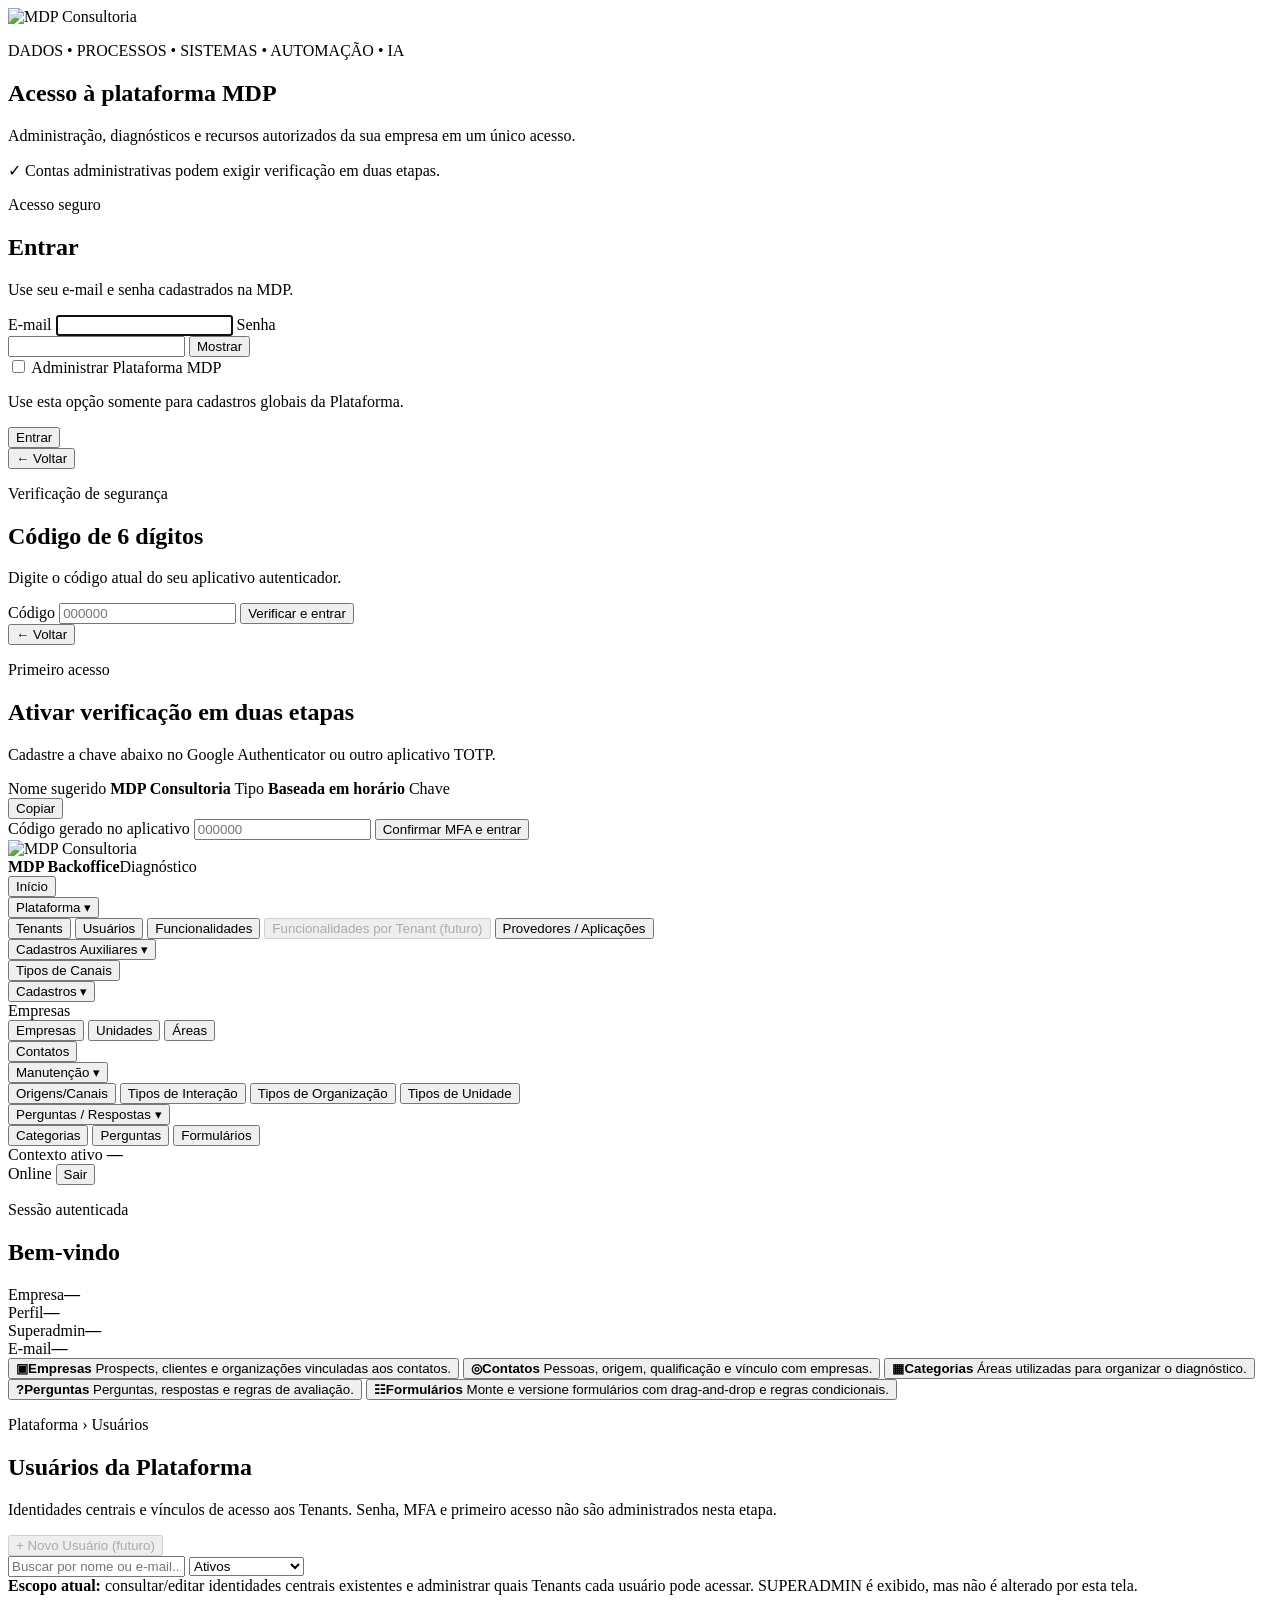
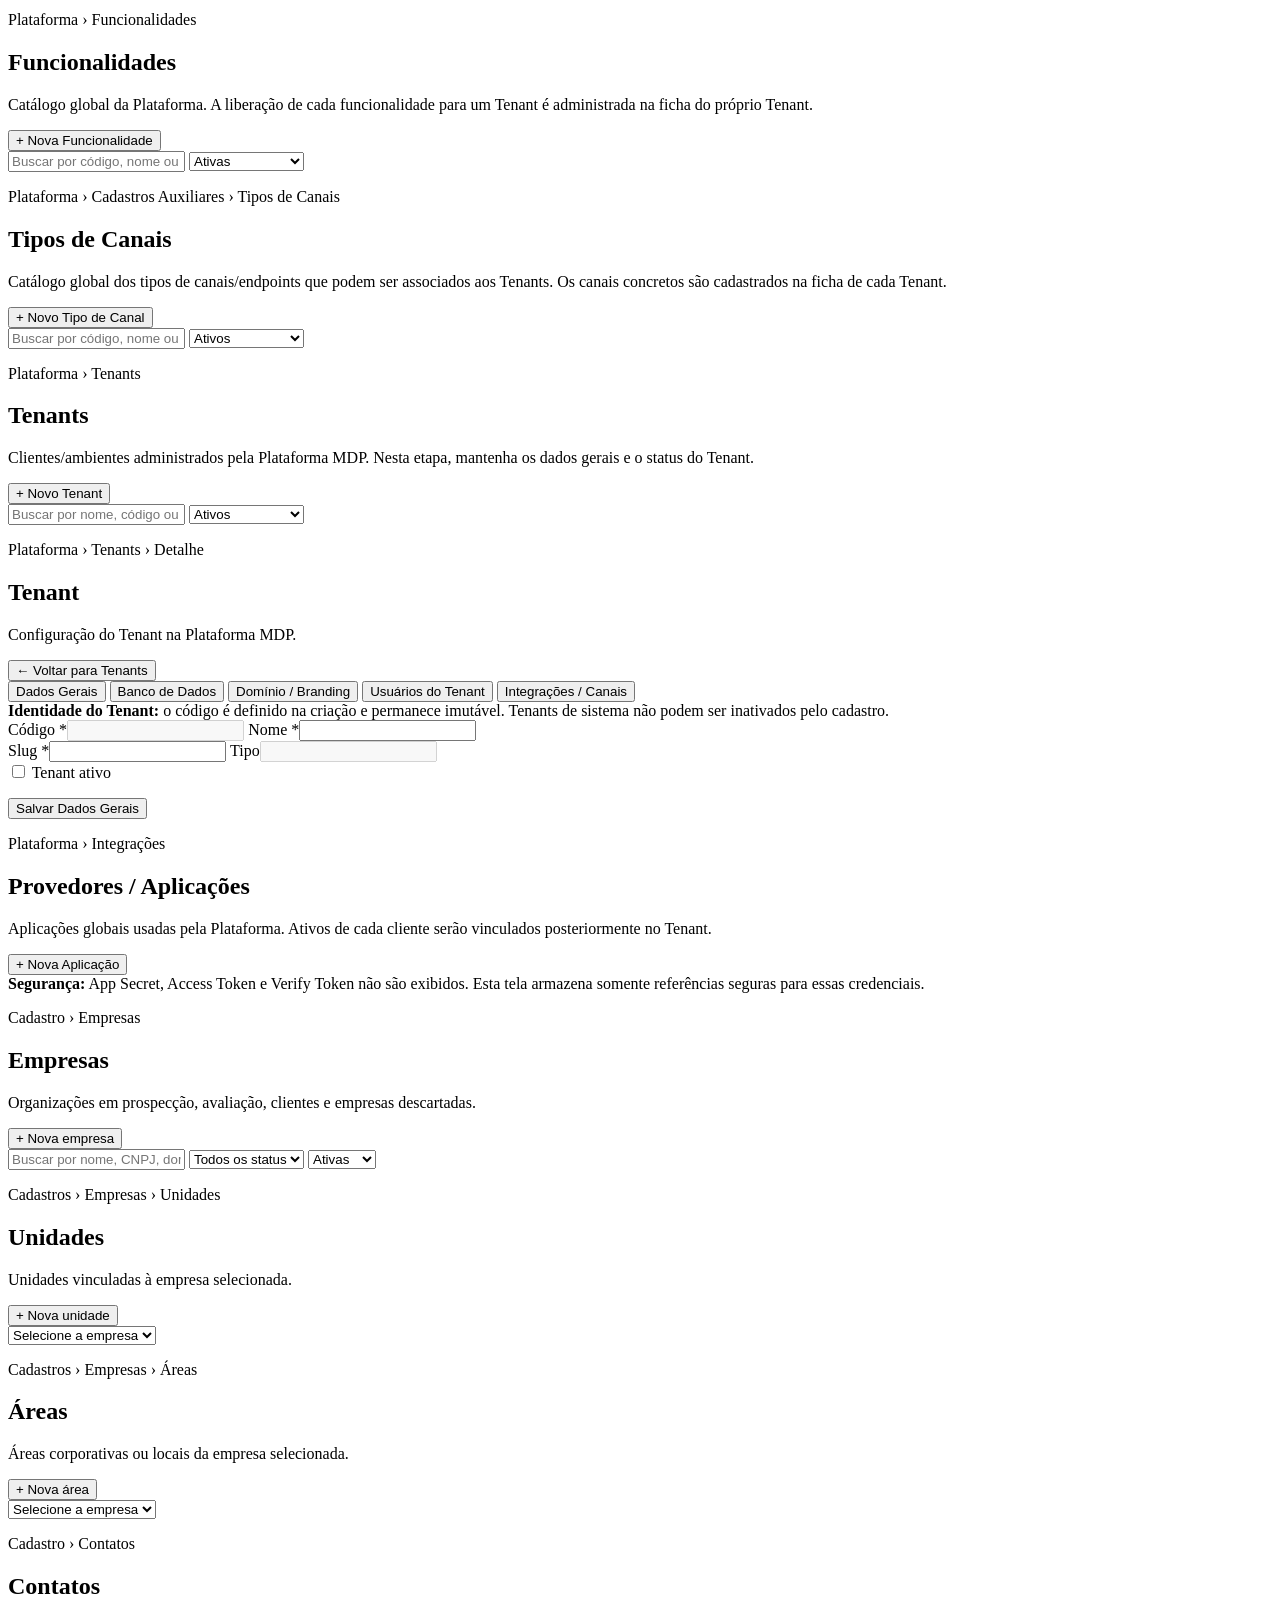
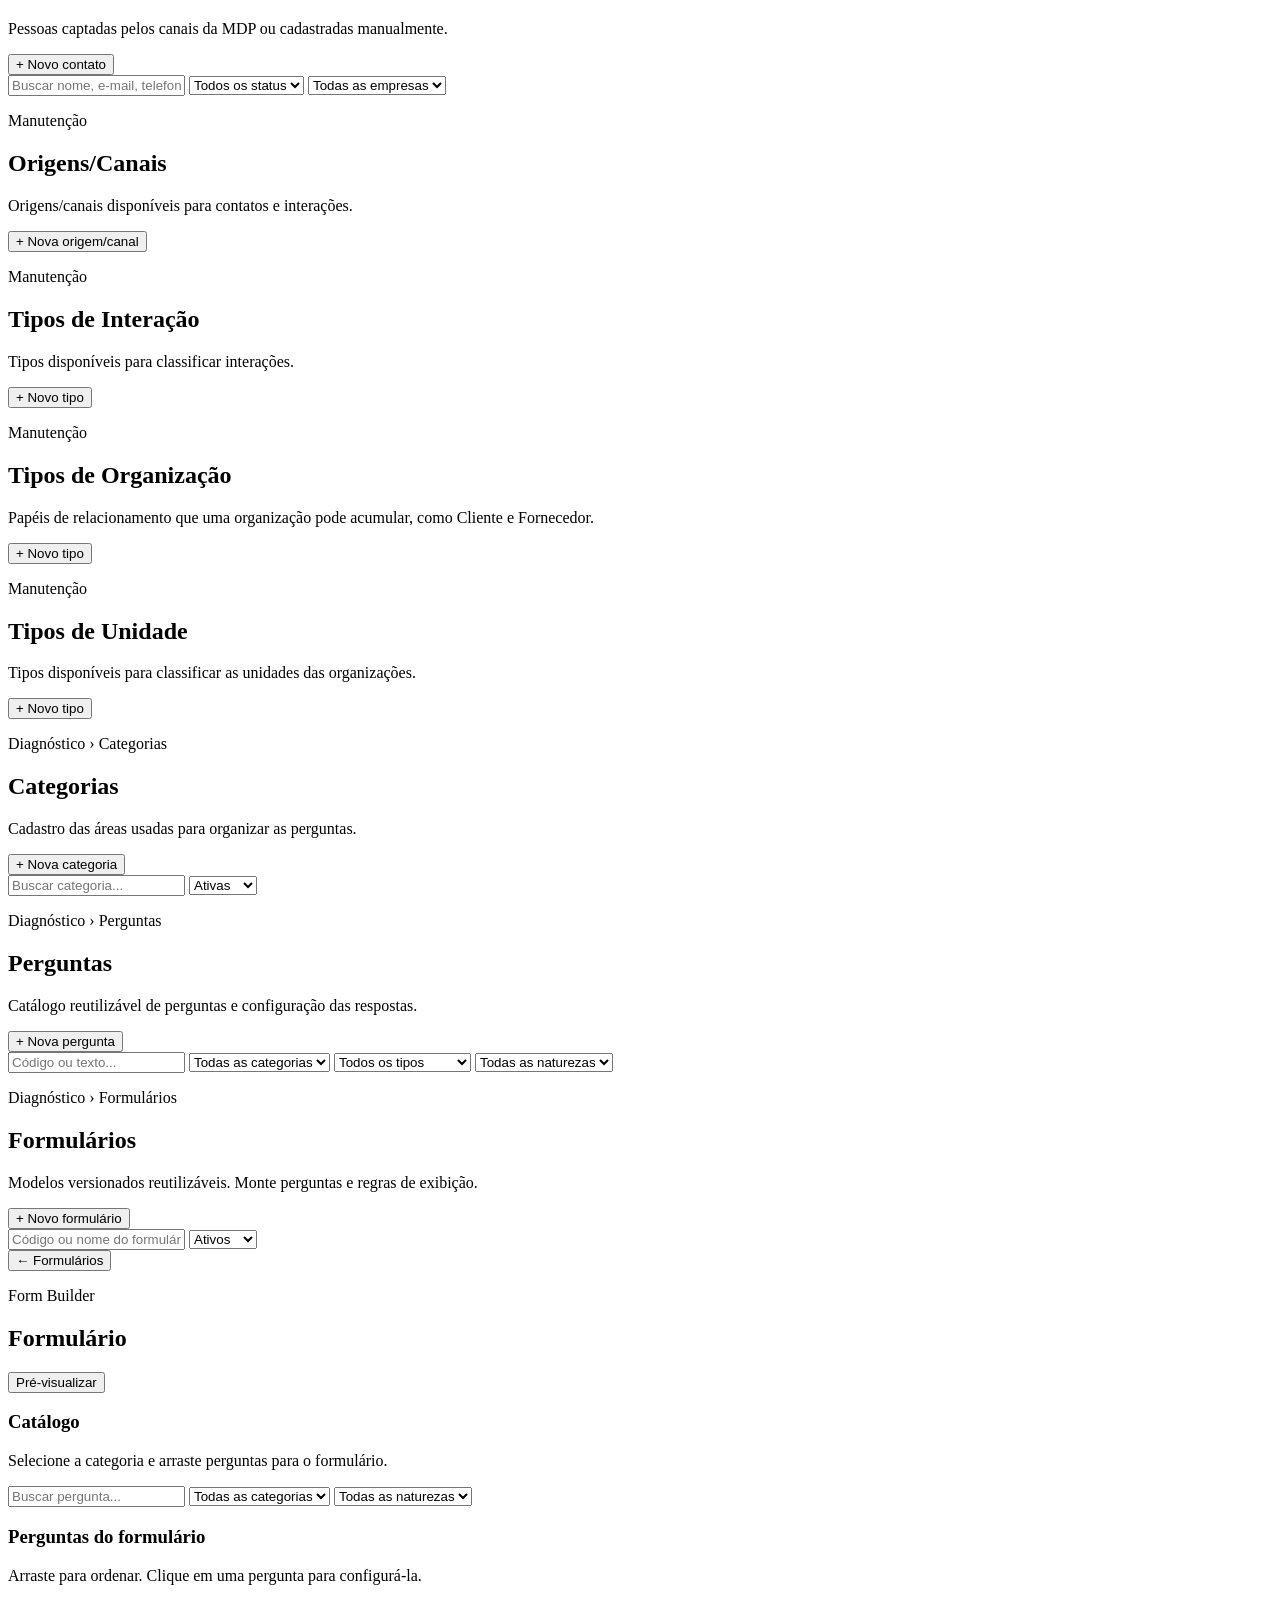
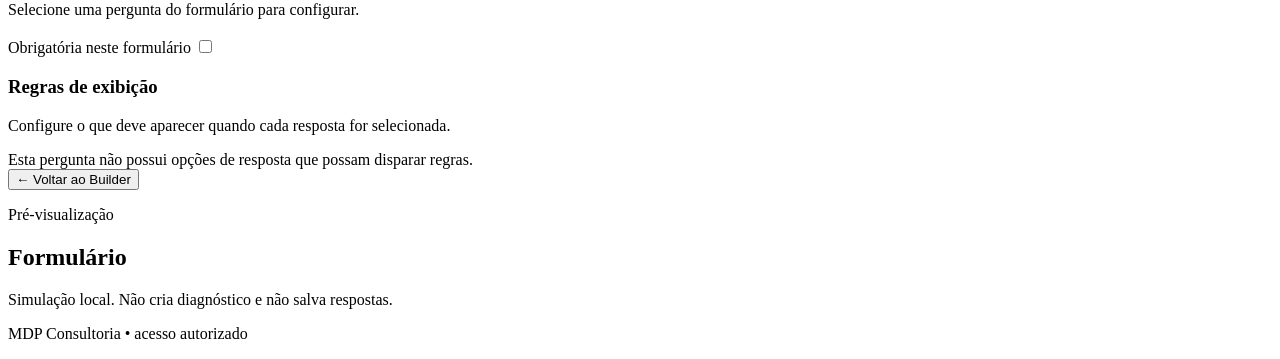
==== commit b188dac9: "fix: ajusta exclusao de contatos e contexto plataforma" ====
--- a/app/static/admin/index.html
+++ b/app/static/admin/index.html
@@ -172,7 +172,7 @@
 
 
             <div class="admin-tenant" title="Tenant atualmente selecionado">
-              <span>Tenant ativo</span>
+              <span>Contexto ativo</span>
               <strong id="activeTenantName">—</strong>
             </div>
 
@@ -198,7 +198,7 @@
                 <div><span>E-mail</span><strong id="userEmail">—</strong></div>
               </div>
 
-              <div class="admin-module-grid">
+              <div class="admin-module-grid tenant-only">
                 <button type="button" class="admin-module-card" data-admin-view="empresas">
                   <b>▣</b><strong>Empresas</strong>
                   <span>Prospects, clientes e organizações vinculadas aos contatos.</span>
@@ -1158,7 +1158,7 @@
           </template>
         </div>
 
-        <div id="message" class="message hidden" role="alert"></div>
+        <div id="message" class="message hidden" role="alert" popover="manual"></div>
       </div>
 
       <p class="footer">MDP Consultoria • acesso autorizado</p>
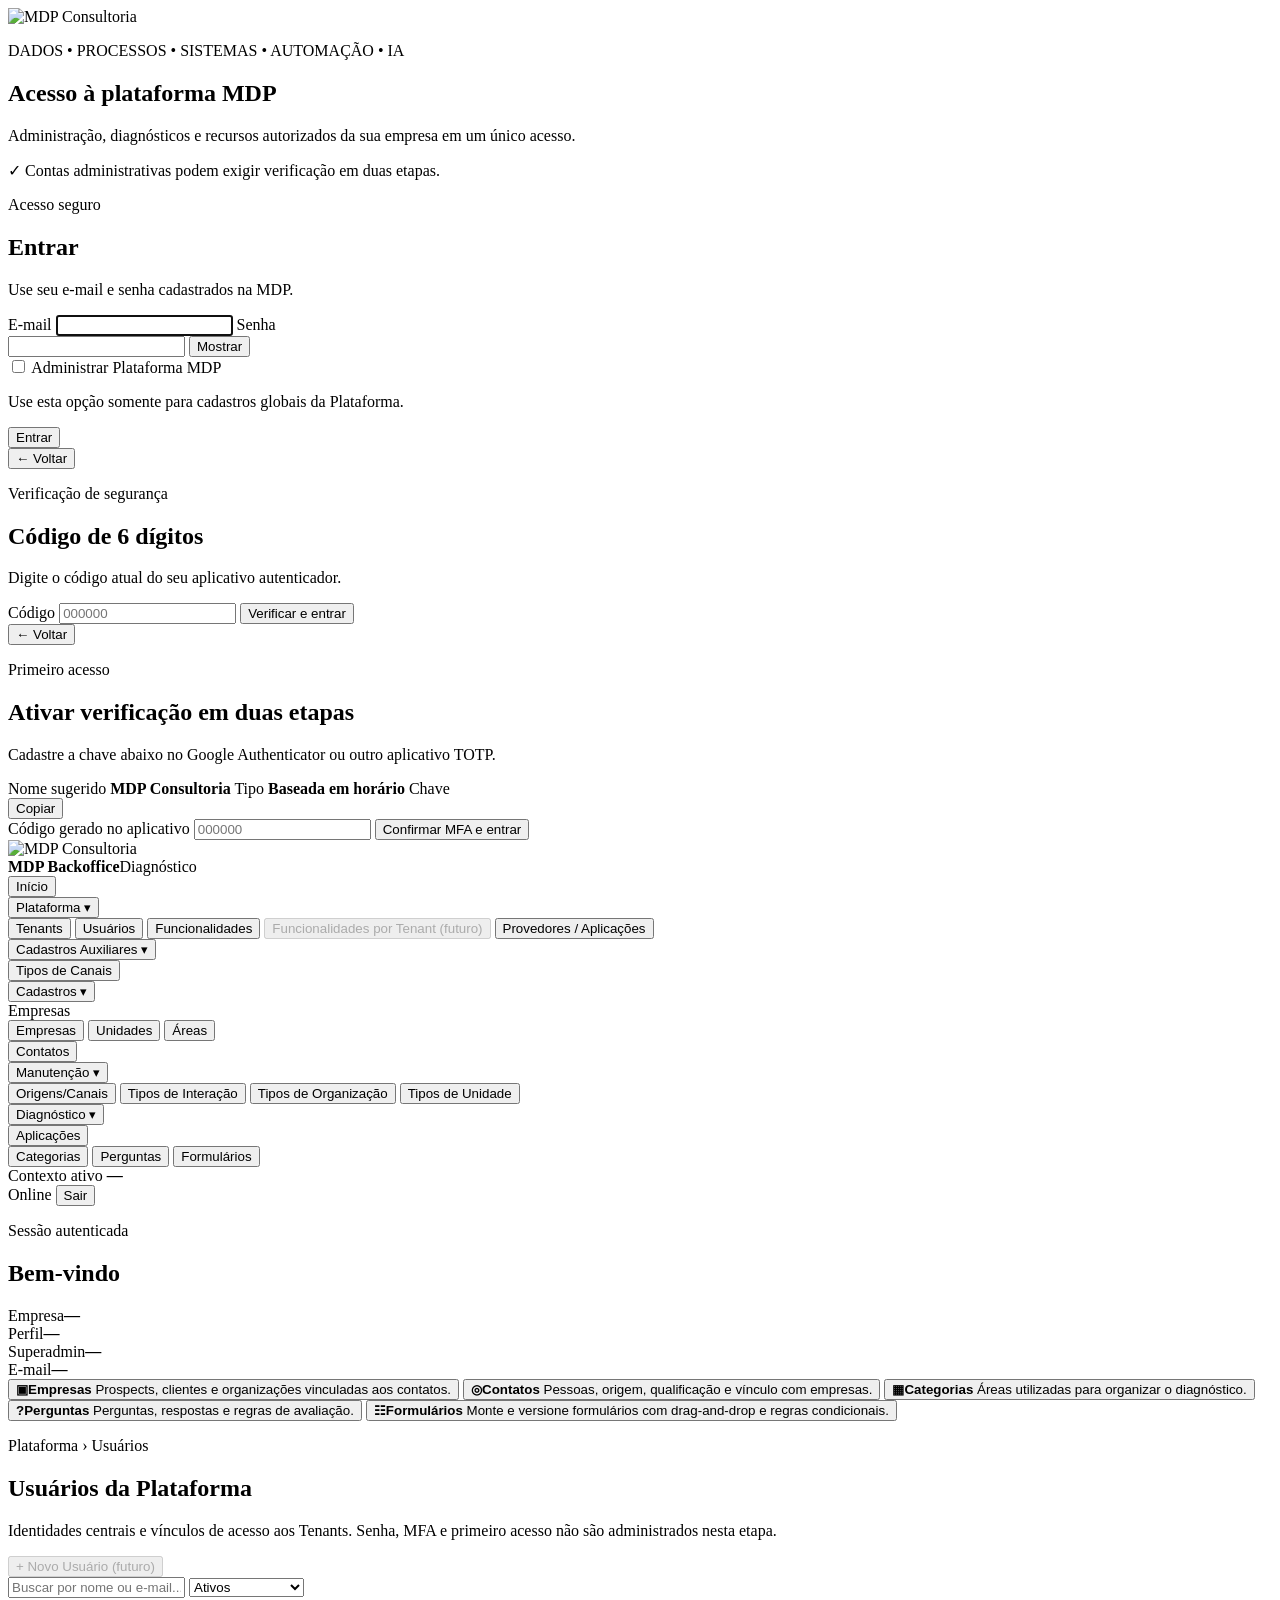
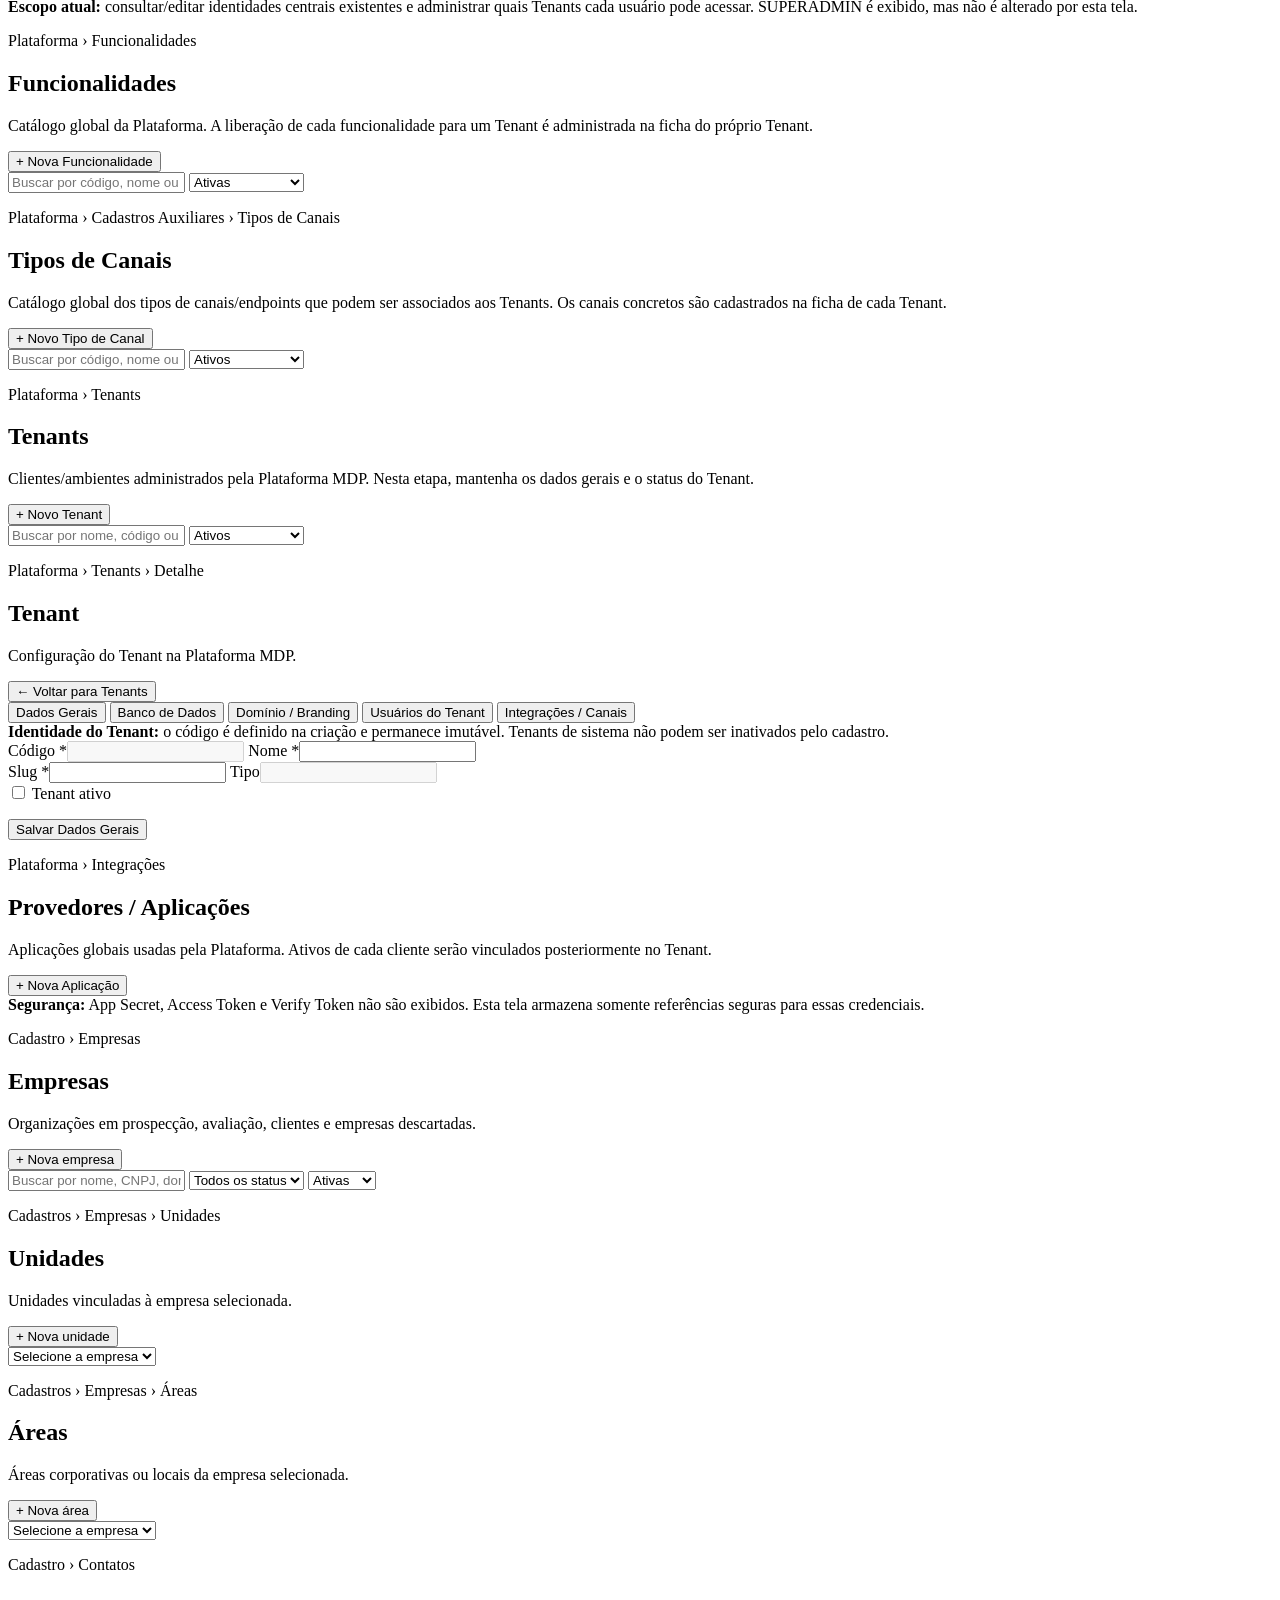
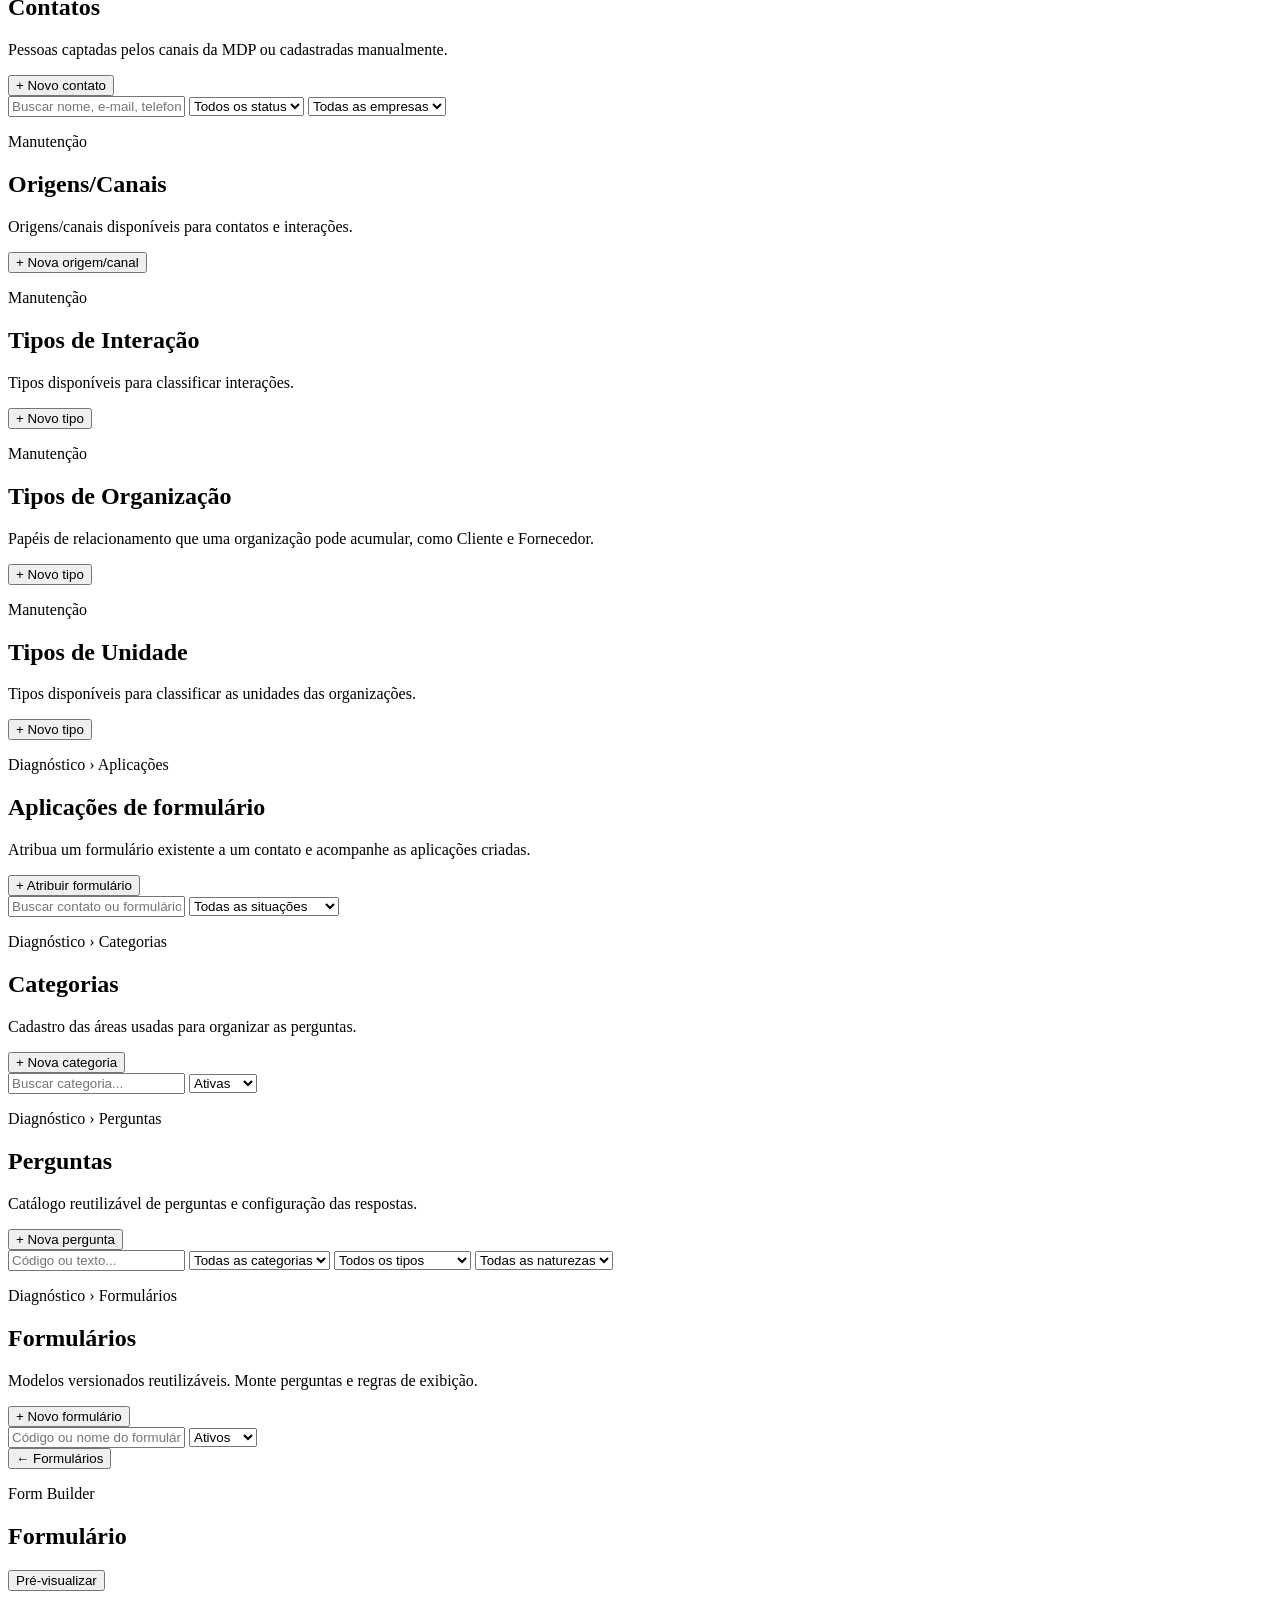
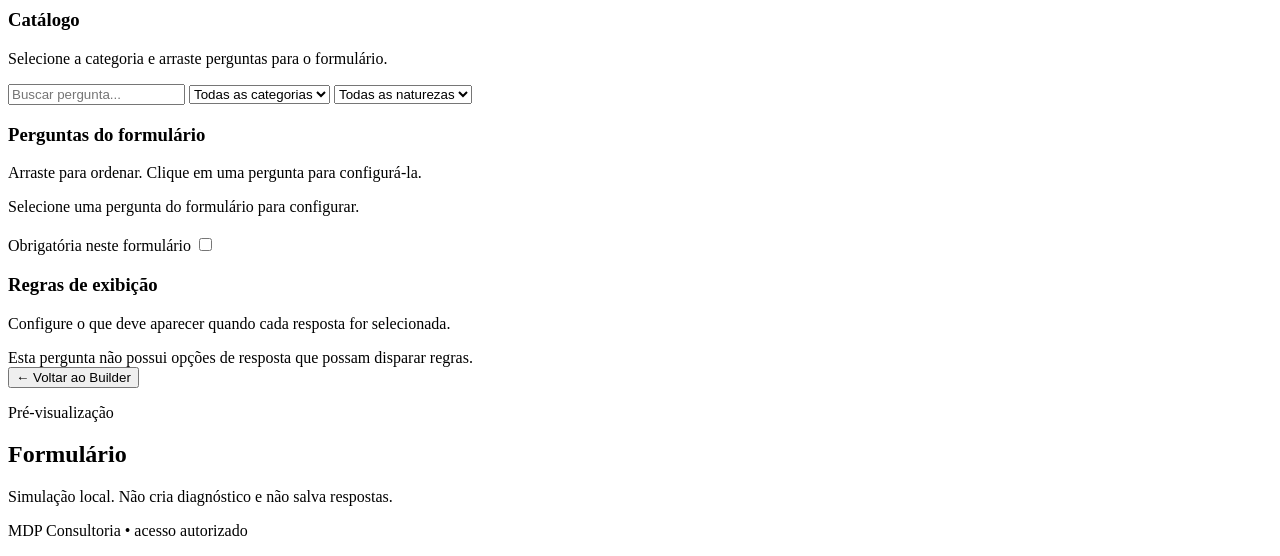
==== commit 639daf9a: "feat: adiciona aplicacoes e acesso publico ao diagnostico" ====
--- a/app/static/admin/index.html
+++ b/app/static/admin/index.html
@@ -161,8 +161,10 @@
               <div class="admin-menu-separator" aria-hidden="true"></div>
 
               <div class="admin-dropdown-wrap tenant-only">
-                <button type="button" class="admin-menu-button">Perguntas / Respostas &#9662;</button>
+                <button type="button" class="admin-menu-button">Diagnóstico &#9662;</button>
                 <div class="admin-dropdown">
+                  <button type="button" data-admin-view="aplicacoesDiagnostico">Aplicações</button>
+                  <div class="admin-dropdown-divider" aria-hidden="true"></div>
                   <button type="button" data-admin-view="categorias">Categorias</button>
                   <button type="button" data-admin-view="perguntas">Perguntas</button>
                   <button type="button" data-admin-view="formularios">Formul&aacute;rios</button>
@@ -517,6 +519,28 @@
               <div id="listaTiposUnidade" class="admin-list"></div>
             </section>
 
+            <section id="adminAplicacoesDiagnostico" class="admin-view hidden">
+              <div class="admin-page-head">
+                <div>
+                  <p class="kicker">Diagnóstico › Aplicações</p>
+                  <h2>Aplicações de formulário</h2>
+                  <p class="muted">Atribua um formulário existente a um contato e acompanhe as aplicações criadas.</p>
+                </div>
+                <button type="button" id="novaAplicacaoDiagnostico" class="admin-primary">+ Atribuir formulário</button>
+              </div>
+              <div class="admin-toolbar contacts">
+                <input id="buscaAplicacaoDiagnostico" placeholder="Buscar contato ou formulário...">
+                <select id="filtroAplicacaoStatus">
+                  <option value="">Todas as situações</option>
+                  <option value="AGUARDANDO_RESPOSTA">Aguardando resposta</option>
+                  <option value="EM_PREENCHIMENTO">Em preenchimento</option>
+                  <option value="RESPONDIDO">Respondido</option>
+                  <option value="REVOGADO">Revogado</option>
+                </select>
+              </div>
+              <div id="listaAplicacoesDiagnostico" class="admin-list"></div>
+            </section>
+
             <section id="adminCategorias" class="admin-view hidden">
               <div class="admin-page-head">
                 <div>
@@ -827,6 +851,11 @@
               </div>
               <label>Site / Instagram<input id="contatoSiteInstagram" maxlength="255"></label>
               <label>Mensagem<textarea id="contatoMensagem" rows="3"></textarea></label>
+              <div id="contatoDiagnostico" class="contact-company-actions hidden">
+                <div class="admin-note"><strong>Diagnóstico</strong><br><span id="contatoDiagnosticoResumo">Nenhum formulário atribuído.</span></div>
+                <div id="contatoDiagnosticoLista" class="admin-list" style="width:100%"></div>
+                <button type="button" id="atribuirFormularioContato" class="admin-secondary">Atribuir formulário</button>
+              </div>
               <div id="contatoAcoesEmpresa" class="contact-company-actions hidden">
                 <div class="admin-note">Você pode criar uma empresa em prospecção a partir deste contato e vinculá-la automaticamente.</div>
                 <button type="button" id="criarEmpresaDoContato" class="admin-secondary">Criar empresa a partir deste contato</button>
@@ -835,6 +864,48 @@
                 <button type="button" id="excluirContatoDefinitivo" class="admin-secondary hidden">Excluir definitivamente</button>
                 <button type="button" class="admin-secondary" data-close="dlgContato">Cancelar</button>
                 <button type="submit" class="admin-primary">Salvar contato</button>
+              </div>
+            </form>
+          </dialog>
+
+          <dialog id="dlgAtribuirFormulario" class="admin-dialog">
+            <form id="formAtribuirFormulario">
+              <div class="dialog-head">
+                <div><h3>Atribuir formulário de diagnóstico</h3><p>Crie uma aplicação de um formulário existente para um contato.</p></div>
+                <button type="button" class="dialog-close" data-close="dlgAtribuirFormulario">×</button>
+              </div>
+              <label>Contato *<select id="aplicacaoContato" required></select></label>
+              <label>Formulário *<select id="aplicacaoFormulario" required></select></label>
+              <div class="admin-note">Nesta etapa será criada apenas a aplicação do formulário. O link público de resposta será habilitado na próxima evolução.</div>
+              <div class="dialog-actions">
+                <button type="button" class="admin-secondary" data-close="dlgAtribuirFormulario">Cancelar</button>
+                <button type="submit" class="admin-primary">Atribuir formulário</button>
+              </div>
+            </form>
+          </dialog>
+
+          <dialog id="dlgAplicacaoDiagnostico" class="admin-dialog">
+            <form method="dialog">
+              <div class="dialog-head">
+                <div><h3>Aplicação de diagnóstico</h3><p>Detalhes da atribuição do formulário ao contato.</p></div>
+                <button type="button" class="dialog-close" data-close="dlgAplicacaoDiagnostico">×</button>
+              </div>
+              <div class="admin-note"><strong>Contato</strong><br><span id="aplicacaoDetalheContato">—</span></div>
+              <div class="admin-note"><strong>Formulário atribuído</strong><br><span id="aplicacaoDetalheFormulario">—</span></div>
+              <div class="admin-note"><strong>Situação</strong><br><span id="aplicacaoDetalheStatus">—</span></div>
+              <div class="admin-note"><strong>Atribuído em</strong><br><span id="aplicacaoDetalheData">—</span></div>
+              <div class="admin-note"><strong>Acesso público</strong><br><span id="aplicacaoDetalheAcesso">Ainda não gerado.</span></div>
+              <div id="aplicacaoDetalheLinkBox" class="admin-note hidden">
+                <strong>Link gerado agora</strong><br>
+                <input id="aplicacaoDetalheLink" type="text" readonly style="width:100%;margin-top:8px">
+              </div>
+              <div class="dialog-actions">
+                <button type="button" id="aplicacaoDetalheAbrirContato" class="admin-secondary">Abrir contato</button>
+                <button type="button" id="aplicacaoDetalheGerarAcesso" class="admin-secondary">Gerar acesso público</button>
+                <button type="button" id="aplicacaoDetalheCopiarLink" class="admin-secondary hidden">Copiar link</button>
+                <button type="button" id="aplicacaoDetalheAbrirLink" class="admin-secondary hidden">Abrir formulário</button>
+                <button type="button" id="aplicacaoDetalheRevogarAcesso" class="admin-secondary hidden">Revogar acesso</button>
+                <button type="button" class="admin-primary" data-close="dlgAplicacaoDiagnostico">Fechar</button>
               </div>
             </form>
           </dialog>
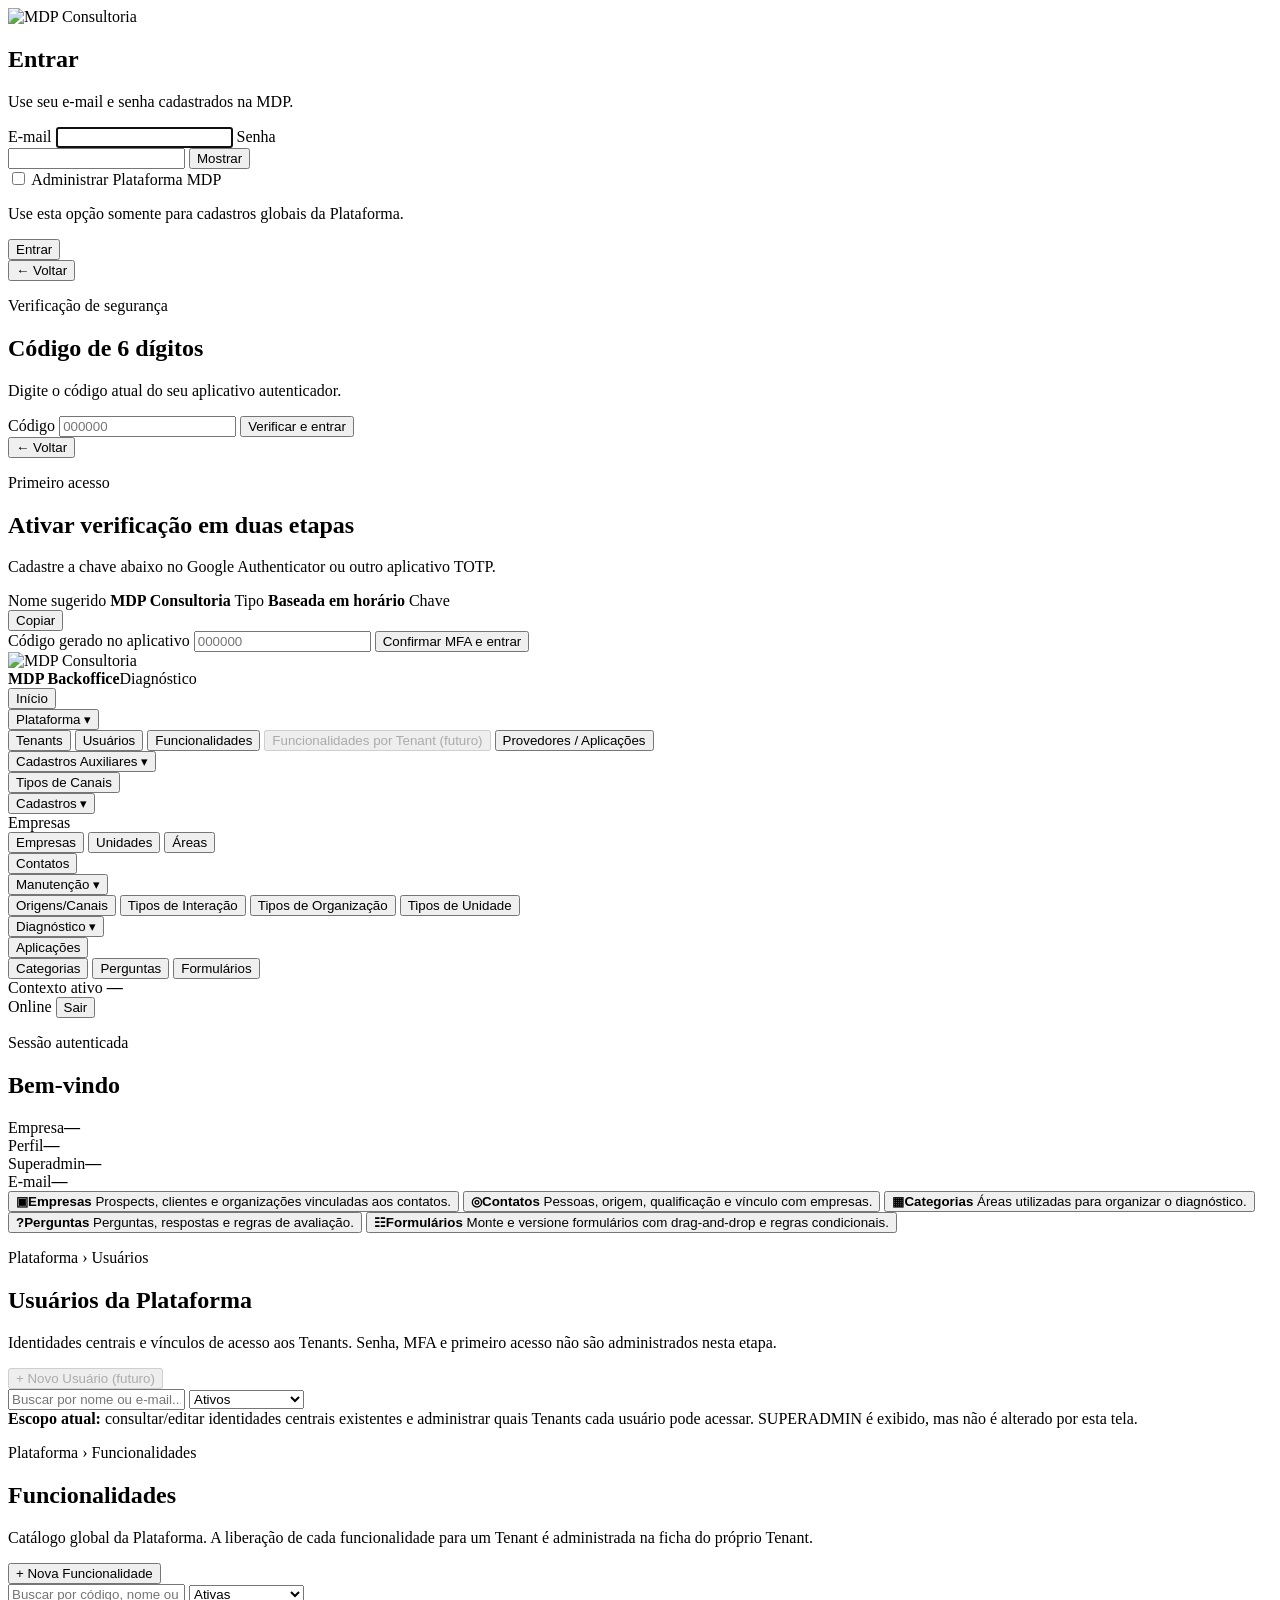
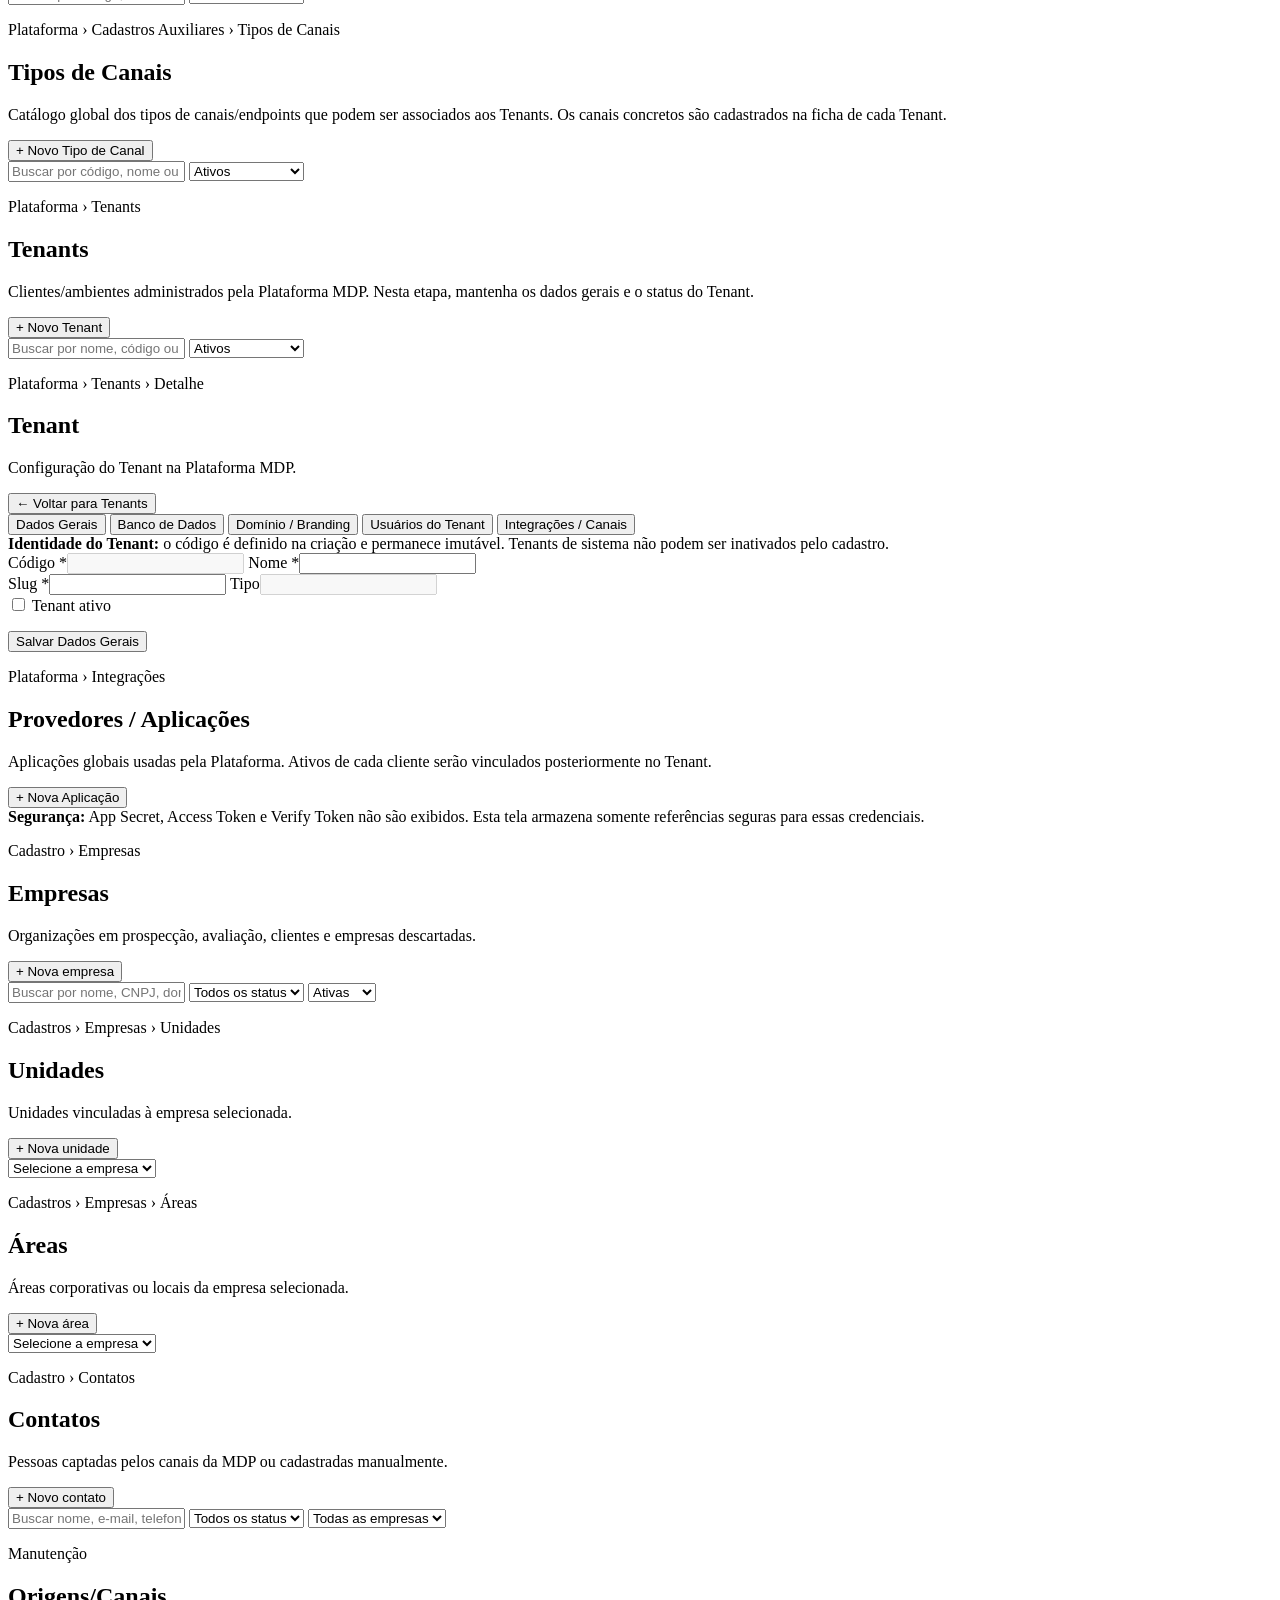
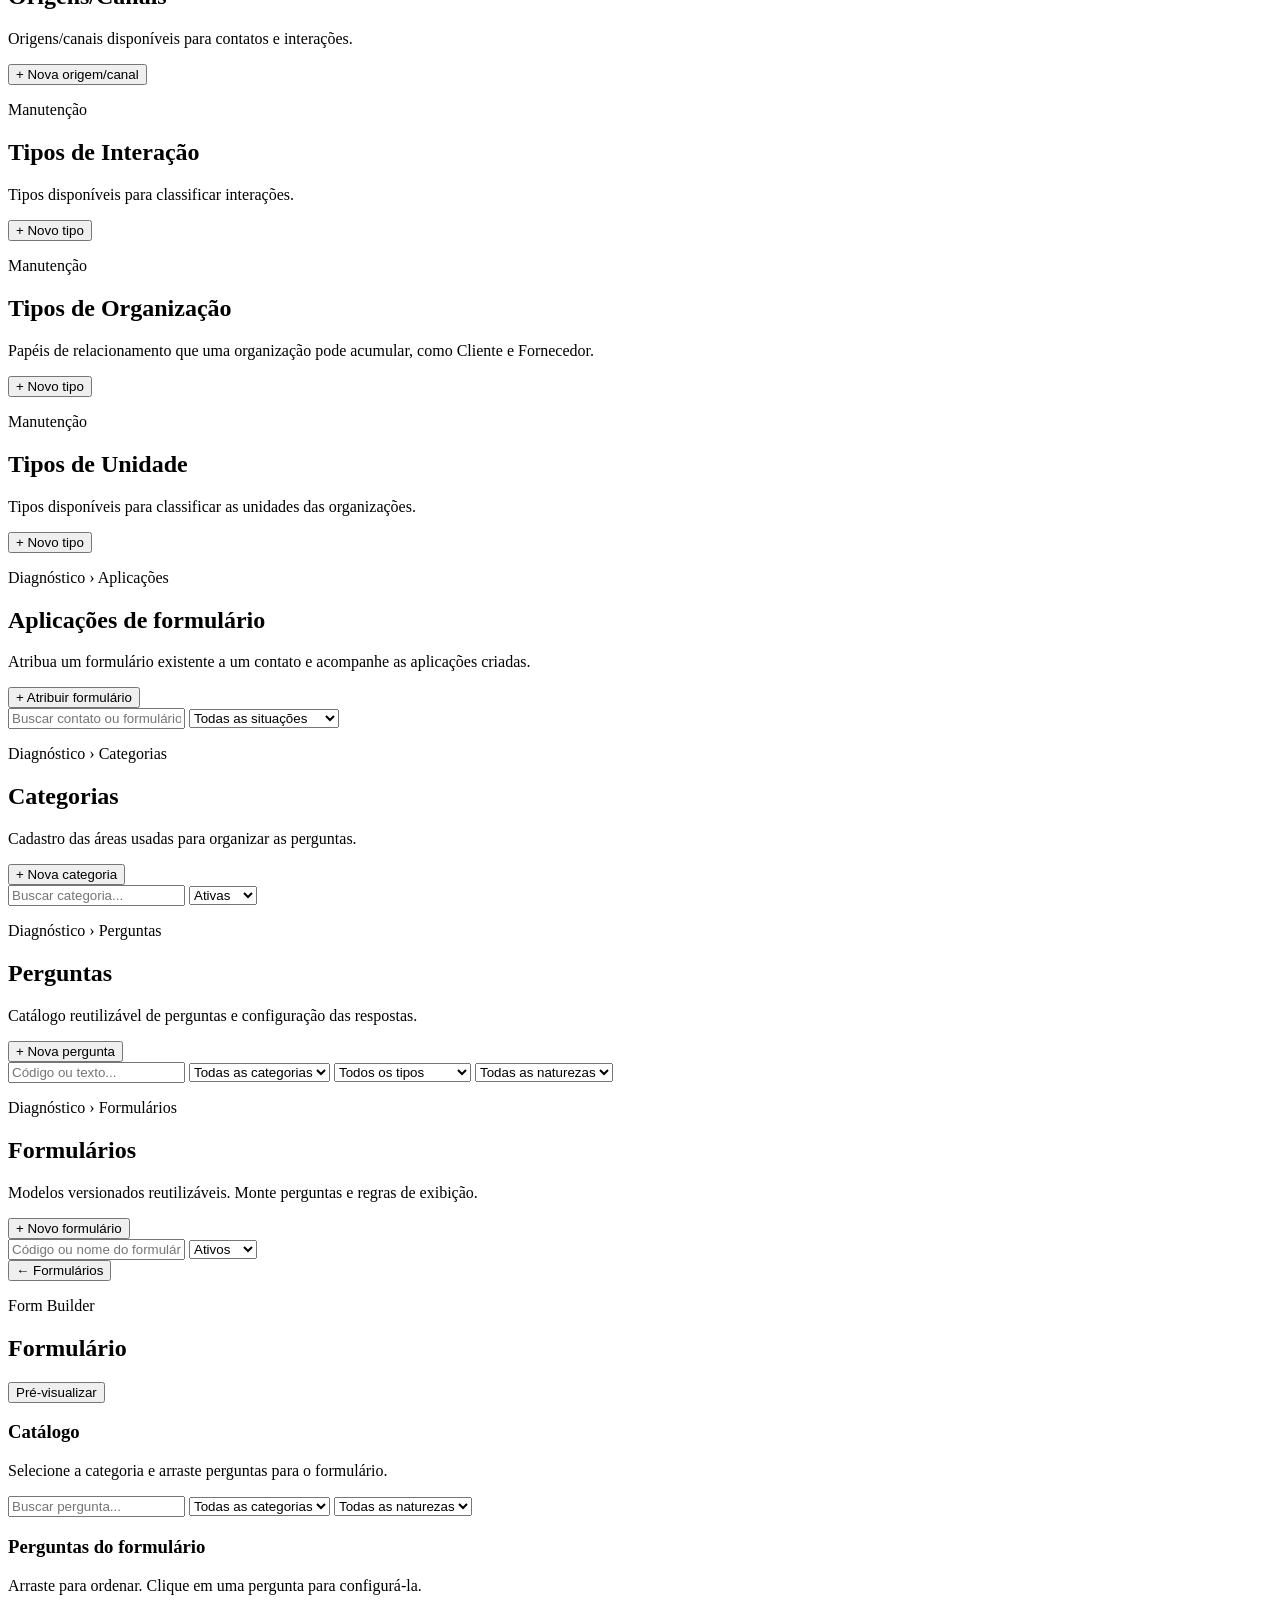
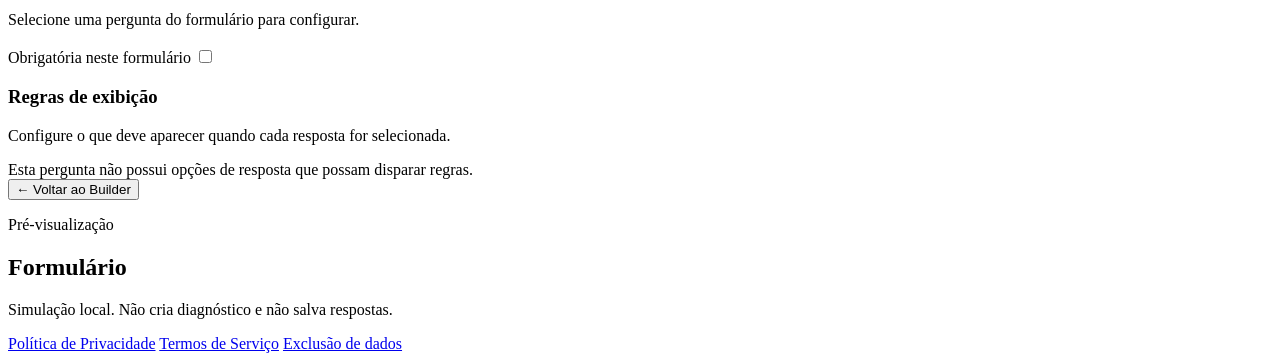
==== commit d45c797b: "feat(login): tela minimalista centralizada, igual ao /omni" ====
--- a/app/static/admin/index.html
+++ b/app/static/admin/index.html
@@ -4,27 +4,16 @@
   <meta charset="utf-8">
   <meta name="viewport" content="width=device-width, initial-scale=1">
   <title>MDP Consultoria | Acesso</title>
-  <link rel="stylesheet" href="/admin-assets/login-v018.css?v=tenant-detail-db-1">
+  <link rel="stylesheet" href="/admin-assets/login-v018.css?v=login-layout-4">
 </head>
 <body>
   <main class="shell">
-    <section class="brand-panel" aria-label="MDP Consultoria">
-      <img class="logo" src="/admin-assets/logo-mdp.png" alt="MDP Consultoria">
-      <p class="eyebrow">DADOS • PROCESSOS • SISTEMAS • AUTOMAÇÃO • IA</p>
-      <h1>Acesso à plataforma MDP</h1>
-      <p class="brand-copy">
-        Administração, diagnósticos e recursos autorizados da sua empresa em um único acesso.
-      </p>
-      <div class="security-note">
-        <span class="shield">✓</span>
-        <span>Contas administrativas podem exigir verificação em duas etapas.</span>
+    <section class="auth-panel">
+      <div class="login-top">
+        <img class="login-logo" src="/admin-assets/logo-mdp-branco.png" alt="MDP Consultoria">
       </div>
-    </section>
-
-    <section class="auth-panel">
       <div class="card">
         <div id="loginStep" class="step">
-          <p class="kicker">Acesso seguro</p>
           <h2>Entrar</h2>
           <p class="muted">Use seu e-mail e senha cadastrados na MDP.</p>
 
@@ -884,7 +873,7 @@
             </form>
           </dialog>
 
-          <dialog id="dlgAplicacaoDiagnostico" class="admin-dialog">
+          <dialog id="dlgAplicacaoDiagnostico" class="admin-dialog aplicacao-diagnostico-dialog">
             <form method="dialog">
               <div class="dialog-head">
                 <div><h3>Aplicação de diagnóstico</h3><p>Detalhes da atribuição do formulário ao contato.</p></div>
@@ -900,6 +889,7 @@
                 <input id="aplicacaoDetalheLink" type="text" readonly style="width:100%;margin-top:8px">
               </div>
               <div class="dialog-actions">
+                <button type="button" id="aplicacaoDetalheVerRespostas" class="admin-secondary">Ver respostas</button>
                 <button type="button" id="aplicacaoDetalheAbrirContato" class="admin-secondary">Abrir contato</button>
                 <button type="button" id="aplicacaoDetalheGerarAcesso" class="admin-secondary">Gerar acesso público</button>
                 <button type="button" id="aplicacaoDetalheCopiarLink" class="admin-secondary hidden">Copiar link</button>
@@ -908,6 +898,20 @@
                 <button type="button" class="admin-primary" data-close="dlgAplicacaoDiagnostico">Fechar</button>
               </div>
             </form>
+          </dialog>
+
+          <dialog id="dlgRespostasAplicacao" class="admin-dialog wide">
+            <div class="diagnostico-respostas-wrap">
+              <div class="dialog-head">
+                <div><h3>Respostas da aplicação</h3><p>Visualização contextual e somente leitura do formulário atribuído.</p></div>
+                <button type="button" class="dialog-close" data-close="dlgRespostasAplicacao">×</button>
+              </div>
+              <div id="respostasAplicacaoResumo" class="admin-note">Carregando...</div>
+              <div id="respostasAplicacaoConteudo" class="diagnostico-respostas"></div>
+              <div class="dialog-actions">
+                <button type="button" class="admin-primary" data-close="dlgRespostasAplicacao">Fechar</button>
+              </div>
+            </div>
           </dialog>
 
           <dialog id="dlgClonarFormulario" class="admin-dialog">
@@ -1125,7 +1129,7 @@
           </dialog>
 
           <dialog id="dlgPergunta" class="admin-dialog wide">
-            <form id="formPergunta">
+            <form id="formPergunta" novalidate>
               <div class="dialog-head">
                 <div><h3 id="tituloPergunta">Nova pergunta</h3><p>Configure a pergunta, suas respostas e a interpretação pelo motor.</p></div>
                 <button type="button" class="dialog-close" data-close="dlgPergunta">×</button>
@@ -1167,7 +1171,8 @@
               <fieldset id="blocoOpcoes">
                 <legend>3. Opções de resposta</legend>
                 <div class="fieldset-toolbar">
-                  <span>Arraste pelo símbolo ☰ para reordenar.</span>
+                  <span>As opções exibidas pertencem à pergunta. A ordem segue a sequência da lista.</span>
+                  <button type="button" id="addOpcoesPadrao" class="admin-secondary compact">+ Opções padrão</button>
                   <button type="button" id="addOpcao" class="admin-secondary compact">+ Adicionar opção</button>
                 </div>
                 <div id="listaOpcoes" class="options-list"></div>
@@ -1192,8 +1197,7 @@
           </dialog>
 
           <template id="tplOpcao">
-            <div class="option-row" draggable="true">
-              <div class="drag-handle">☰</div>
+            <div class="option-row">
               <div>
                 <label>Texto exibido<input class="opt-rotulo" maxlength="150" required></label>
                 <div class="admin-form-row">
@@ -1210,6 +1214,7 @@
                   </label>
                 </div>
               </div>
+              <span class="option-save-state"></span>
               <button type="button" class="dialog-close remove-option">×</button>
             </div>
           </template>
@@ -1232,7 +1237,11 @@
         <div id="message" class="message hidden" role="alert" popover="manual"></div>
       </div>
 
-      <p class="footer">MDP Consultoria • acesso autorizado</p>
+      <nav class="legal" aria-label="Links legais">
+        <a href="https://mdpconsultoria.com.br/politica-de-privacidade.html" target="_blank" rel="noopener">Pol&iacute;tica de Privacidade</a>
+        <a href="https://mdpconsultoria.com.br/termos-de-servico.html" target="_blank" rel="noopener">Termos de Servi&ccedil;o</a>
+        <a href="https://mdpconsultoria.com.br/politica-de-privacidade.html#exclusao-de-dados" target="_blank" rel="noopener">Exclus&atilde;o de dados</a>
+      </nav>
     </section>
   </main>
 
